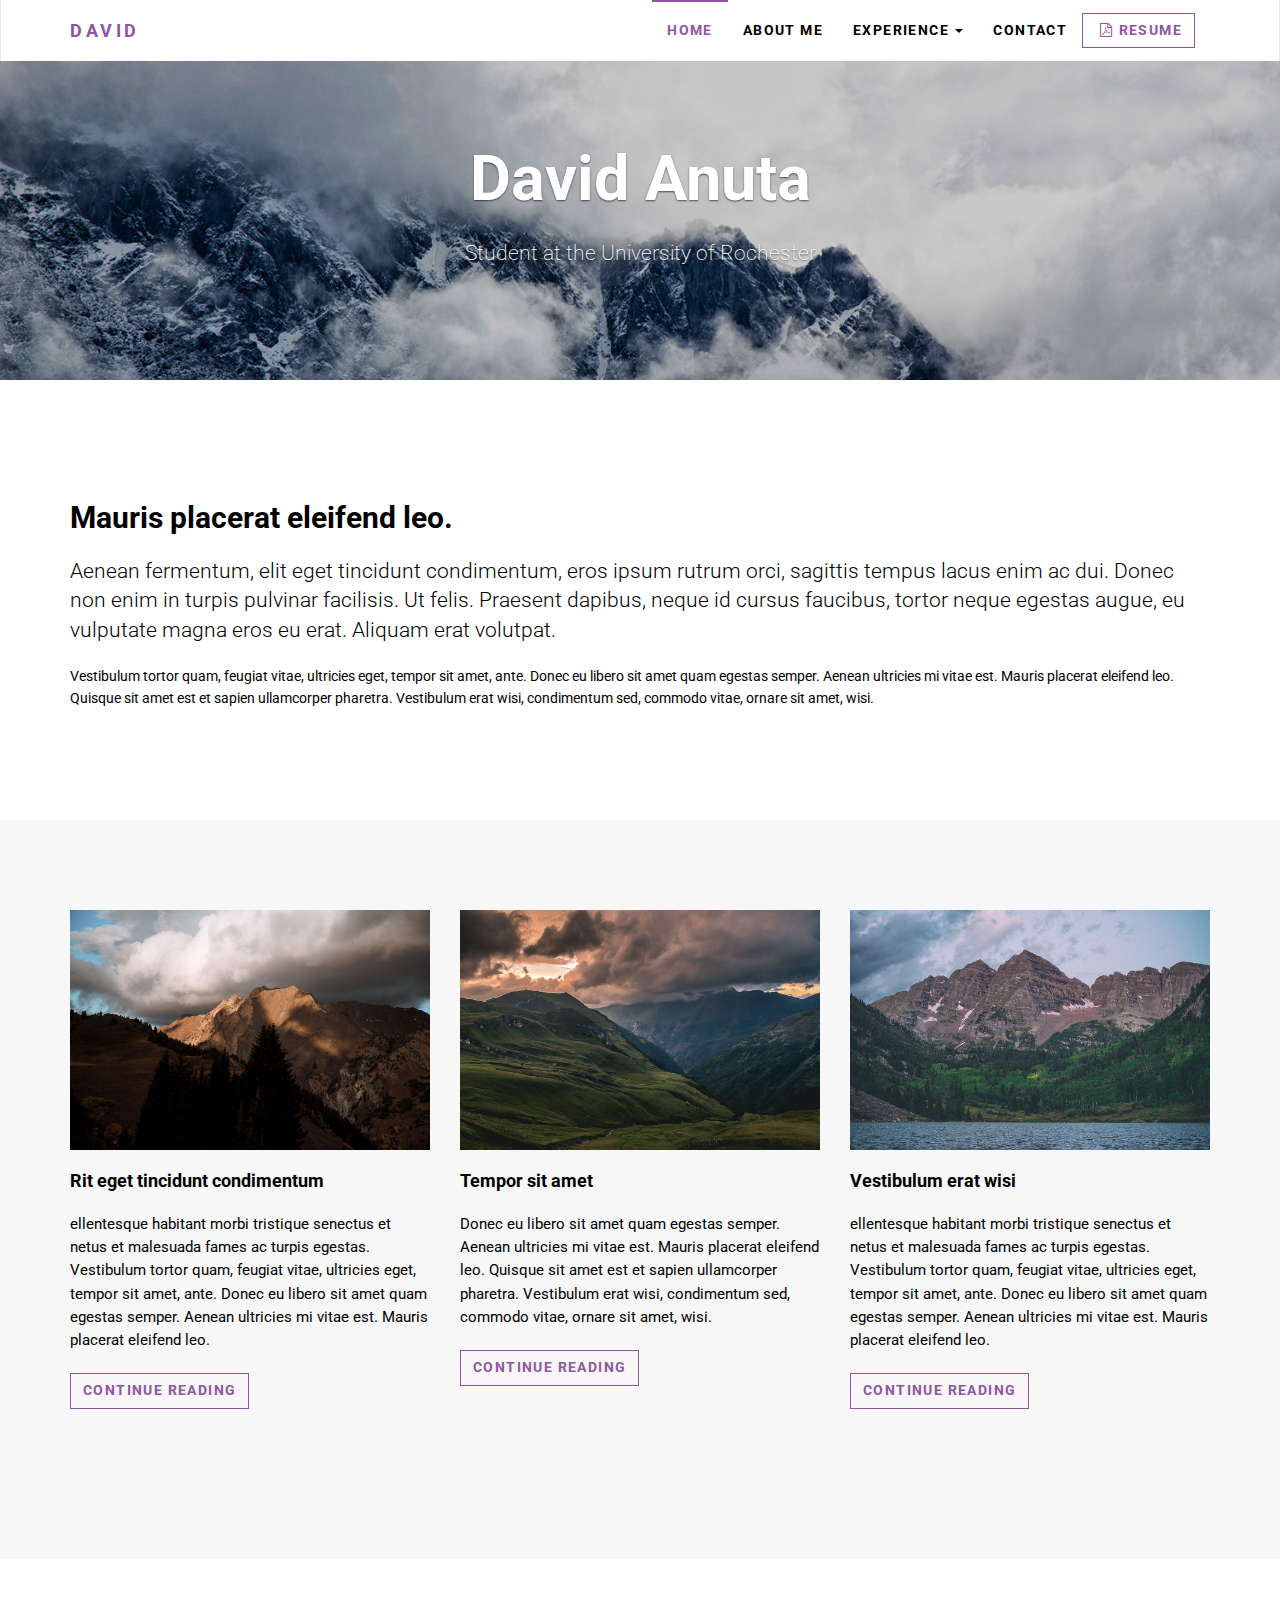
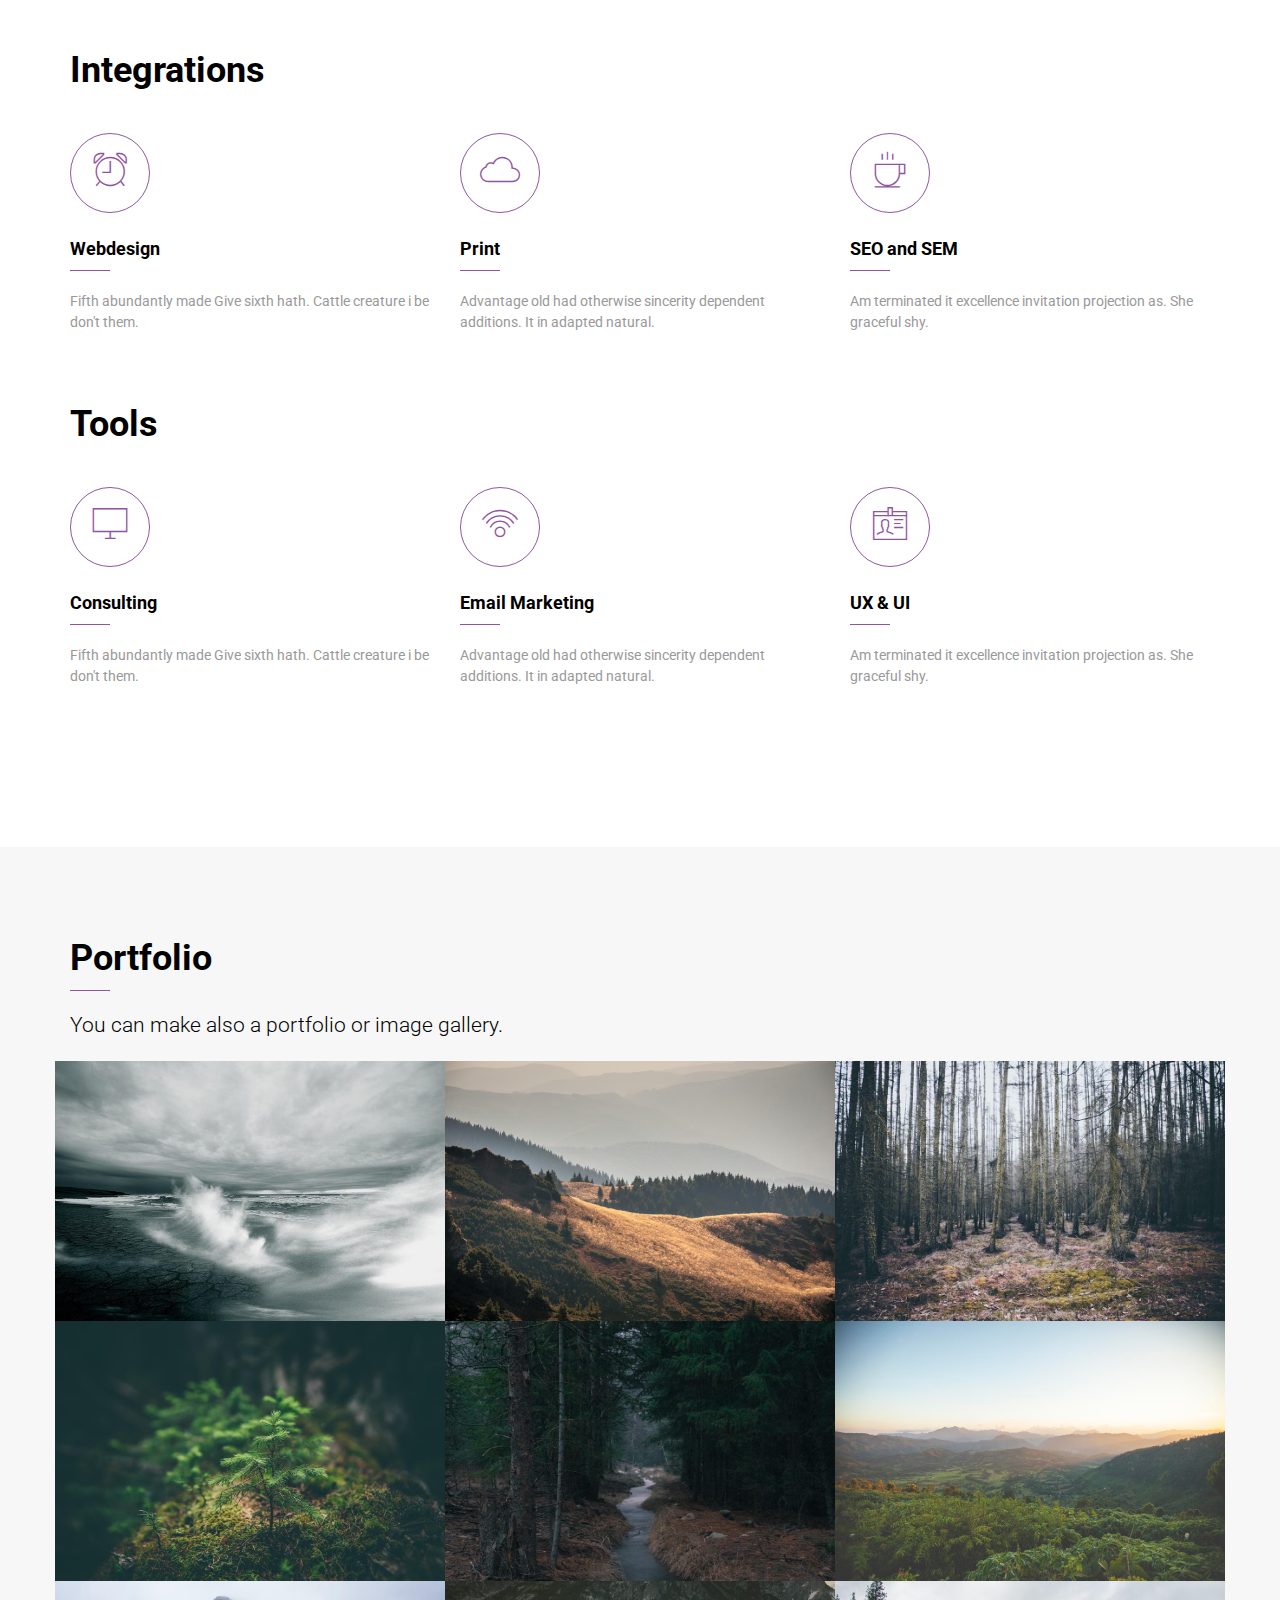
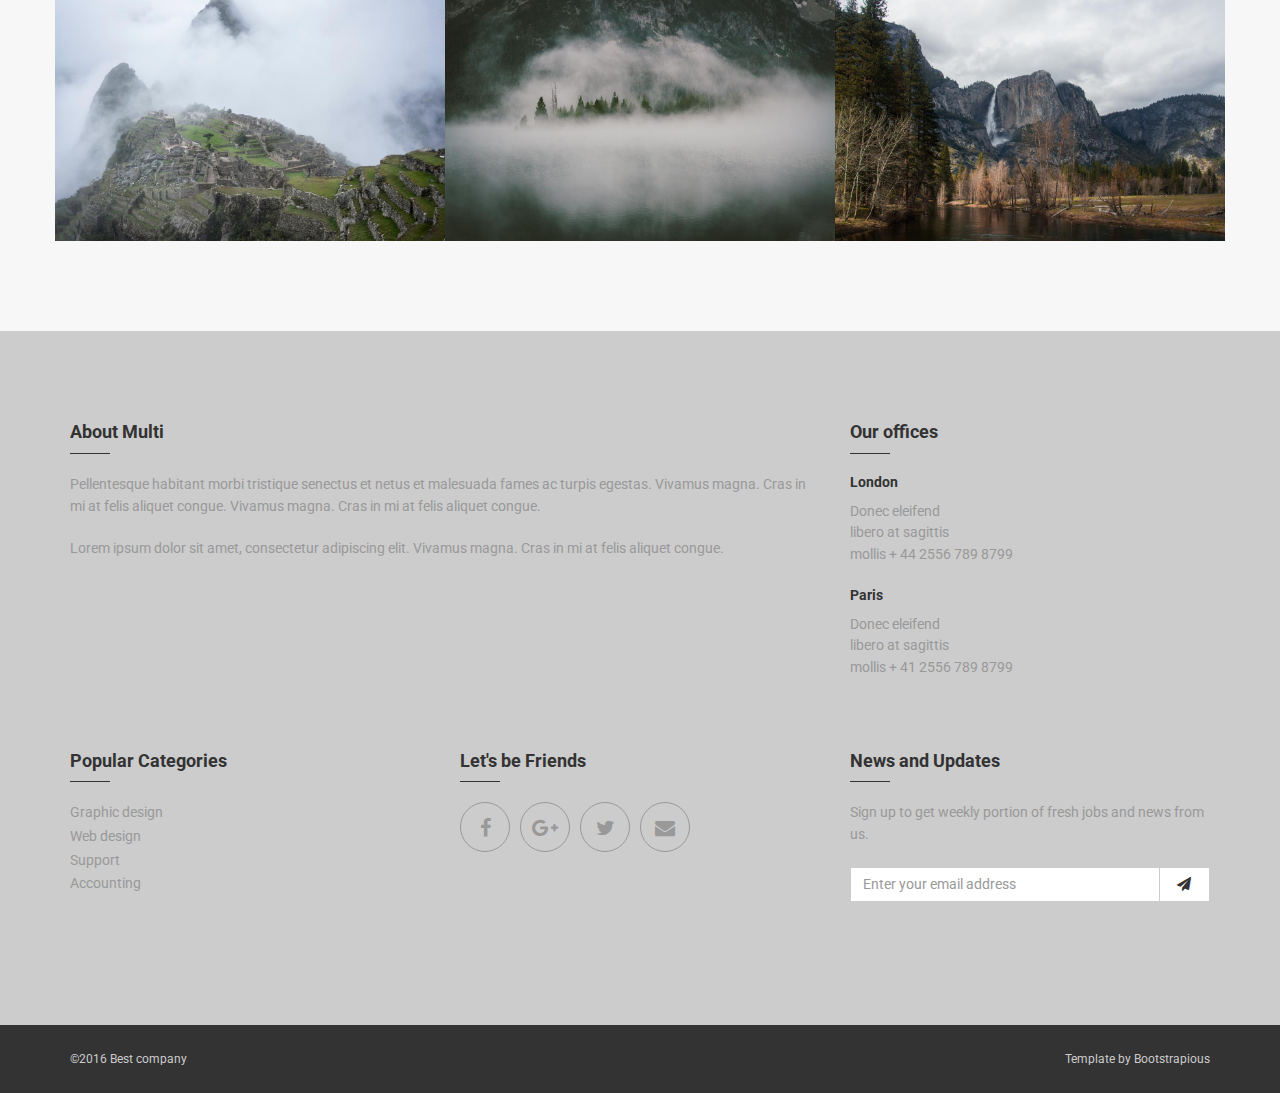
==== index.html @ 41370046 "Adding spacing for website sections" ====
<!DOCTYPE html>
<html>
	<head>
		<meta charset="utf-8">
		<meta http-equiv="X-UA-Compatible" content="IE=edge">
		<title>David Anuta's Portfolio</title>
		<meta name="description" content="David Anuta is currently a student at the University of Rochester studying Computer Science, Physics, and Math">
		<meta name="author" content="DivineEnder">

		<meta name="viewport" content="width=device-width, initial-scale=1">
		<meta name="robots" content="all,follow">
		<!-- Bootstrap CSS-->
		<link rel="stylesheet" href="css/bootstrap.min.css">
		<!-- Font Awesome and Pixeden Icon Stroke icon fonts-->
		<link rel="stylesheet" href="css/font-awesome.min.css">
		<link rel="stylesheet" href="css/pe-icon-7-stroke.css">
		<!-- Google fonts - Roboto-->
		<link rel="stylesheet" href="http://fonts.googleapis.com/css?family=Roboto:300,400,700">
		<!-- lightbox-->
		<link rel="stylesheet" href="css/lightbox.min.css">
		<!-- theme stylesheet-->
		<link rel="stylesheet" href="css/style.violet.css" id="theme-stylesheet">
		<!-- Custom stylesheet - for your changes-->
		<link rel="stylesheet" href="css/custom.css">
		<!-- Favicon-->
		<link rel="shortcut icon" href="favicon-TH.png">
		<!-- Tweaks for older IEs--><!--[if lt IE 9]>
				<script src="https://oss.maxcdn.com/html5shiv/3.7.2/html5shiv.min.js"></script>
				<script src="https://oss.maxcdn.com/respond/1.4.2/respond.min.js"></script><![endif]-->
	</head>
	<body>
		<!-- navbar-->
		<header class="header">
			<div role="navigation" class="navbar navbar-default">
				<div class="container">
					<div class="navbar-header"><a href="index.html" class="navbar-brand">David</a>
						<div class="navbar-buttons">
							<button type="button" data-toggle="collapse" data-target=".navbar-collapse" class="navbar-toggle navbar-btn">Menu<i class="fa fa-align-justify"></i></button>
						</div>
					</div>
					<div id="navigation" class="collapse navbar-collapse navbar-right">
						<ul class="nav navbar-nav">
							<li class="active"><a href="index.html">Home</a></li>
							<li><a href="text.html">About Me</a></li>
							<li class="dropdown"><a href="#" data-toggle="dropdown" class="dropdown-toggle">Experience <b class="caret"></b></a>
								<ul class="dropdown-menu">
									<li><a href="#">Full Circle</a></li>
									<li><a href="#">Election Bias</a></li>
									<li><a href="#">Hackatons</a></li>
								</ul>
							</li>
							<li><a href="contact.html">Contact</a></li>
						</ul><a href="docs/DavidAnutaResume.pdf" class="btn navbar-btn btn-ghost"><i class="fa fa-file-pdf-o"></i>Resume</a>
					</div>
				</div>
			</div>
		</header>
		
		<div class="jumbotron main-jumbotron">
			<div class="container">
				<div class="content">
					<h1>David Anuta</h1>
					<p class="margin-bottom">Student at the University of Rochester</p>
					<!-- <p><a class="btn btn-white">Learn more</a></p> -->
				</div>
			</div>
		</div>

		<section>
			<div class="container">
				<h2> Mauris placerat eleifend leo.</h2>
				<p class="lead">Aenean fermentum, elit eget tincidunt condimentum, eros ipsum rutrum orci, sagittis tempus lacus enim ac dui. Donec non enim in turpis pulvinar facilisis. Ut felis. Praesent dapibus, neque id cursus faucibus, tortor neque egestas augue, eu vulputate magna eros eu erat. Aliquam erat volutpat.</p>
				<p>Vestibulum tortor quam, feugiat vitae, ultricies eget, tempor sit amet, ante. Donec eu libero sit amet quam egestas semper. Aenean ultricies mi vitae est. Mauris placerat eleifend leo. Quisque sit amet est et sapien ullamcorper pharetra. Vestibulum erat wisi, condimentum sed, commodo vitae, ornare sit amet, wisi.</p>
				<!-- <p><a class="btn btn-ghost">Read more</a></p> -->
			</div>
		</section>

		<section class="background-gray-lightest">
			<div class="container">
				<div class="row">
					<div class="col-sm-4">
						<div class="post">
							<div class="image"><a href="text.html"><img src="img/blog1.jpg" alt="" class="img-responsive"></a></div>
							<h3><a href="text.html">Rit eget tincidunt condimentum</a></h3>
							<p class="post__intro">ellentesque habitant morbi tristique senectus et netus et malesuada fames ac turpis egestas. Vestibulum tortor quam, feugiat vitae, ultricies eget, tempor sit amet, ante. Donec eu libero sit amet quam egestas semper. Aenean ultricies mi vitae est. Mauris placerat eleifend leo.</p>
							<p class="read-more"><a href="text.html" class="btn btn-ghost">Continue reading     </a></p>
						</div>
					</div>
					<div class="col-sm-4">
						<div class="post">
							<div class="image"><a href="text.html"><img src="img/blog2.jpg" alt="" class="img-responsive"></a></div>
							<h3><a href="text.html">Tempor sit amet</a></h3>
							<p class="post__intro"> Donec eu libero sit amet quam egestas semper. Aenean ultricies mi vitae est. Mauris placerat eleifend leo. Quisque sit amet est et sapien ullamcorper pharetra. Vestibulum erat wisi, condimentum sed, commodo vitae, ornare sit amet, wisi.</p>
							<p class="read-more"><a href="text.html" class="btn btn-ghost">Continue reading     </a></p>
						</div>
					</div>
					<div class="col-sm-4">
						<div class="post">
							<div class="image"><a href="text.html"><img src="img/blog3.jpg" alt="" class="img-responsive"></a></div>
							<h3><a href="text.html">Vestibulum erat wisi</a></h3>
							<p class="post__intro">ellentesque habitant morbi tristique senectus et netus et malesuada fames ac turpis egestas. Vestibulum tortor quam, feugiat vitae, ultricies eget, tempor sit amet, ante. Donec eu libero sit amet quam egestas semper. Aenean ultricies mi vitae est. Mauris placerat eleifend leo.</p>
							<p class="read-more"><a href="text.html" class="btn btn-ghost">Continue reading     </a></p>
						</div>
					</div>
				</div>
			</div>
		</section>

		<!--   *** INTEGRATIONS ***-->
		<section>
			<div class="container clearfix">
				<div class="row services">
					<div class="col-md-12">
						<h2 class="h1">Integrations</h2>
						<div class="row">
							<div class="col-sm-4">
								<div class="box box-services">
									<div class="icon"><i class="pe-7s-alarm"></i></div>
									<h4 class="heading">Webdesign</h4>
									<p>Fifth abundantly made Give sixth hath. Cattle creature i be don't them.</p>
								</div>
							</div>
							<div class="col-sm-4">
								<div class="box box-services">
									<div class="icon"><i class="pe-7s-cloud"></i></div>
									<h4 class="heading">Print</h4>
									<p>Advantage old had otherwise sincerity dependent additions. It in adapted natural.</p>
								</div>
							</div>
							<div class="col-sm-4">
								<div class="box box-services">
									<div class="icon"><i class="pe-7s-coffee"></i></div>
									<h4 class="heading">SEO and SEM</h4>
									<p>Am terminated it excellence invitation projection as. She graceful shy. </p>
								</div>
							</div>
						</div>
						<h2 class="h1">Tools</h2>
						<div class="row">
							<div class="col-sm-4">
								<div class="box box-services">
									<div class="icon"><i class="pe-7s-monitor"></i></div>
									<h4 class="heading">Consulting</h4>
									<p>Fifth abundantly made Give sixth hath. Cattle creature i be don't them.</p>
								</div>
							</div>
							<div class="col-sm-4">
								<div class="box box-services">
									<div class="icon"><i class="pe-7s-signal"></i></div>
									<h4 class="heading">Email Marketing</h4>
									<p>Advantage old had otherwise sincerity dependent additions. It in adapted natural.</p>
								</div>
							</div>
							<div class="col-sm-4">
								<div class="box box-services">
									<div class="icon"><i class="pe-7s-id"></i></div>
									<h4 class="heading">UX &amp; UI</h4>
									<p>Am terminated it excellence invitation projection as. She graceful shy. </p>
								</div>
							</div>
						</div>
					</div>
				</div>
			</div>
		</section>
		<!--   *** INTEGRATIONS END ***-->

		<!-- portfolio-->
		<section id="portfolio" class="background-gray-lightest">
			<div class="container">
				<div class="row">
					<div class="col-md-12">
						<h1 class="heading">Portfolio</h1>
						<p class="lead">You can make also a portfolio or image gallery.</p>
					</div>
				</div>
			</div>
			<div class="container">
				<div class="row no-space">
					<div class="col-sm-4 col-xs-6">
						<div class="box"><a href="img/portfolio-1.jpg" title="" data-lightbox="portfolio" data-title="Portfolio image 1"><img src="img/portfolio-1.jpg" alt="" class="img-responsive"></a></div>
					</div>
					<div class="col-sm-4 col-xs-6">
						<div class="box"><a href="img/portfolio-7.jpg" title="" data-lightbox="portfolio" data-title="Portfolio image 7"><img src="img/portfolio-7.jpg" alt="" class="img-responsive"></a></div>
					</div>
					<div class="col-sm-4 col-xs-6">
						<div class="box"><a href="img/portfolio-3.jpg" title="" data-lightbox="portfolio" data-title="Portfolio image 3"><img src="img/portfolio-3.jpg" alt="" class="img-responsive"></a></div>
					</div>
					<div class="col-sm-4 col-xs-6">
						<div class="box"><a href="img/portfolio-5.jpg" title="" data-lightbox="portfolio" data-title="Portfolio image 5"><img src="img/portfolio-5.jpg" alt="" class="img-responsive"></a></div>
					</div>
					<div class="col-sm-4 col-xs-6">
						<div class="box"><a href="img/portfolio-4.jpg" title="" data-lightbox="portfolio" data-title="Portfolio image 4"><img src="img/portfolio-4.jpg" alt="" class="img-responsive"></a></div>
					</div>
					<div class="col-sm-4 col-xs-6">
						<div class="box"><a href="img/portfolio-6.jpg" title="" data-lightbox="portfolio" data-title="Portfolio image 6"><img src="img/portfolio-6.jpg" alt="" class="img-responsive"></a></div>
					</div>
					<div class="col-sm-4 col-xs-6">
						<div class="box"><a href="img/portfolio-2.jpg" title="" data-lightbox="portfolio" data-title="Portfolio image 2"><img src="img/portfolio-2.jpg" alt="" class="img-responsive"></a></div>
					</div>
					<div class="col-sm-4 col-xs-6">
						<div class="box"><a href="img/portfolio-8.jpg" title="" data-lightbox="portfolio" data-title="Portfolio image 8"><img src="img/portfolio-8.jpg" alt="" class="img-responsive"></a></div>
					</div>
					<div class="col-sm-4 col-xs-6">
						<div class="box"><a href="img/portfolio-9.jpg" title="" data-lightbox="portfolio" data-title="Portfolio image 9"><img src="img/portfolio-9.jpg" alt="" class="img-responsive"></a></div>
					</div>
				</div>
			</div>
		</section>

		<footer class="footer">
			<div class="footer__block">
				<div class="container">
					<div class="row">
						<div class="col-md-8 col-sm-12">
							<h4 class="heading">About Multi</h4>
							<p>Pellentesque habitant morbi tristique senectus et netus et malesuada fames ac turpis egestas. Vivamus magna. Cras in mi at felis aliquet congue.  Vivamus magna. Cras in mi at felis aliquet congue.</p>
							<p>Lorem ipsum dolor sit amet, consectetur adipiscing elit. Vivamus magna. Cras in mi at felis aliquet congue. </p>
						</div>
						<div class="col-md-4 col-sm-12">
							<h4 class="heading">Our offices</h4>
							<h5>London</h5>
							<p> Donec eleifend<br />libero at sagittis<br />mollis + 44 2556 789 8799</p>
							<h5>Paris</h5>
							<p> Donec eleifend<br />libero at sagittis<br />mollis + 41 2556 789 8799</p>
						</div>
					</div>
					<div class="row">
						<div class="col-md-4 col-sm-6">
							<h4 class="heading">Popular Categories</h4>
							<ul>
								<li><a href="category.html">Graphic design</a></li>
								<li><a href="category.html">Web design</a></li>
								<li><a href="category.html">Support</a></li>
								<li><a href="category.html">Accounting</a></li>
							</ul>
						</div>
						<div class="col-md-4 col-sm-6">
							<h4 class="heading">Let's be Friends</h4>
							<p class="social social--big"><a href="#" data-animate-hover="pulse" class="external facebook"><i class="fa fa-facebook"></i></a><a href="#" data-animate-hover="pulse" class="external gplus"><i class="fa fa-google-plus"></i></a><a href="#" data-animate-hover="pulse" class="external twitter"><i class="fa fa-twitter"></i></a><a href="#" data-animate-hover="pulse" class="email"><i class="fa fa-envelope"></i></a></p>
						</div>
						<div class="col-md-4 col-sm-12">
							<h4 class="heading">News and Updates</h4>
							<p>Sign up to get weekly portion of fresh jobs and news from us.</p>
							<form class="footer__newsletter">
								<div class="input-group">
									<input type="text" placeholder="Enter your email address" class="form-control"><span class="input-group-btn">
										<button type="button" class="btn btn-default"><i class="fa fa-send"></i></button></span>
								</div>
							</form>
						</div>
					</div>
				</div>
			</div>
			<div class="footer__copyright">
				<div class="container">
					<div class="row">
						<div class="col-md-6">
							<p>&copy;2016 Best company</p>
						</div>
						<div class="col-md-6">
							<p class="credit">Template by <a href="https://bootstrapious.com/free-templates" class="external">Bootstrapious</a></p>
							<!-- Please do not remove the backlink to us unless you support us at https://bootstrapious.com/donate. It is part of the license conditions. Thank you for understanding :)-->
						</div>
					</div>
				</div>
			</div>
		</footer>
		
		<!-- Javascript files-->
		<script src="https://ajax.googleapis.com/ajax/libs/jquery/1.11.0/jquery.min.js"></script>
		<script src="js/bootstrap.min.js"></script>
		<script src="js/jquery.cookie.js"> </script>
		<script src="js/lightbox.min.js"></script>
		<script src="js/front.js"></script>
		<!-- Google Analytics: change UA-XXXXX-X to be your site's ID.-->
		<!---->
		<script>
			(function(b,o,i,l,e,r){b.GoogleAnalyticsObject=l;b[l]||(b[l]=
			function(){(b[l].q=b[l].q||[]).push(arguments)});b[l].l=+new Date;
			e=o.createElement(i);r=o.getElementsByTagName(i)[0];
			e.src='//www.google-analytics.com/analytics.js';
			r.parentNode.insertBefore(e,r)}(window,document,'script','ga'));
			ga('create','UA-XXXXX-X');ga('send','pageview');
		</script>
	</body>
</html>
---- css/pe-icon-7-stroke.css ----
@font-face {
	font-family: 'Pe-icon-7-stroke';
	src:url('../fonts/Pe-icon-7-stroke.eot?d7yf1v');
	src:url('../fonts/Pe-icon-7-stroke.eot?#iefixd7yf1v') format('embedded-opentype'),
		url('../fonts/Pe-icon-7-stroke.woff?d7yf1v') format('woff'),
		url('../fonts/Pe-icon-7-stroke.ttf?d7yf1v') format('truetype'),
		url('../fonts/Pe-icon-7-stroke.svg?d7yf1v#Pe-icon-7-stroke') format('svg');
	font-weight: normal;
	font-style: normal;
}

[class^="pe-7s-"], [class*=" pe-7s-"] {
	display: inline-block;
	font-family: 'Pe-icon-7-stroke';
	speak: none;
	font-style: normal;
	font-weight: normal;
	font-variant: normal;
	text-transform: none;
	line-height: 1;

	/* Better Font Rendering =========== */
	-webkit-font-smoothing: antialiased;
	-moz-osx-font-smoothing: grayscale;
}

.pe-7s-album:before {
	content: "\e6aa";
}
.pe-7s-arc:before {
	content: "\e6ab";
}
.pe-7s-back-2:before {
	content: "\e6ac";
}
.pe-7s-bandaid:before {
	content: "\e6ad";
}
.pe-7s-car:before {
	content: "\e6ae";
}
.pe-7s-diamond:before {
	content: "\e6af";
}
.pe-7s-door-lock:before {
	content: "\e6b0";
}
.pe-7s-eyedropper:before {
	content: "\e6b1";
}
.pe-7s-female:before {
	content: "\e6b2";
}
.pe-7s-gym:before {
	content: "\e6b3";
}
.pe-7s-hammer:before {
	content: "\e6b4";
}
.pe-7s-headphones:before {
	content: "\e6b5";
}
.pe-7s-helm:before {
	content: "\e6b6";
}
.pe-7s-hourglass:before {
	content: "\e6b7";
}
.pe-7s-leaf:before {
	content: "\e6b8";
}
.pe-7s-magic-wand:before {
	content: "\e6b9";
}
.pe-7s-male:before {
	content: "\e6ba";
}
.pe-7s-map-2:before {
	content: "\e6bb";
}
.pe-7s-next-2:before {
	content: "\e6bc";
}
.pe-7s-paint-bucket:before {
	content: "\e6bd";
}
.pe-7s-pendrive:before {
	content: "\e6be";
}
.pe-7s-photo:before {
	content: "\e6bf";
}
.pe-7s-piggy:before {
	content: "\e6c0";
}
.pe-7s-plugin:before {
	content: "\e6c1";
}
.pe-7s-refresh-2:before {
	content: "\e6c2";
}
.pe-7s-rocket:before {
	content: "\e6c3";
}
.pe-7s-settings:before {
	content: "\e6c4";
}
.pe-7s-shield:before {
	content: "\e6c5";
}
.pe-7s-smile:before {
	content: "\e6c6";
}
.pe-7s-usb:before {
	content: "\e6c7";
}
.pe-7s-vector:before {
	content: "\e6c8";
}
.pe-7s-wine:before {
	content: "\e6c9";
}
.pe-7s-cloud-upload:before {
	content: "\e68a";
}
.pe-7s-cash:before {
	content: "\e68c";
}
.pe-7s-close:before {
	content: "\e680";
}
.pe-7s-bluetooth:before {
	content: "\e68d";
}
.pe-7s-cloud-download:before {
	content: "\e68b";
}
.pe-7s-way:before {
	content: "\e68e";
}
.pe-7s-close-circle:before {
	content: "\e681";
}
.pe-7s-id:before {
	content: "\e68f";
}
.pe-7s-angle-up:before {
	content: "\e682";
}
.pe-7s-wristwatch:before {
	content: "\e690";
}
.pe-7s-angle-up-circle:before {
	content: "\e683";
}
.pe-7s-world:before {
	content: "\e691";
}
.pe-7s-angle-right:before {
	content: "\e684";
}
.pe-7s-volume:before {
	content: "\e692";
}
.pe-7s-angle-right-circle:before {
	content: "\e685";
}
.pe-7s-users:before {
	content: "\e693";
}
.pe-7s-angle-left:before {
	content: "\e686";
}
.pe-7s-user-female:before {
	content: "\e694";
}
.pe-7s-angle-left-circle:before {
	content: "\e687";
}
.pe-7s-up-arrow:before {
	content: "\e695";
}
.pe-7s-angle-down:before {
	content: "\e688";
}
.pe-7s-switch:before {
	content: "\e696";
}
.pe-7s-angle-down-circle:before {
	content: "\e689";
}
.pe-7s-scissors:before {
	content: "\e697";
}
.pe-7s-wallet:before {
	content: "\e600";
}
.pe-7s-safe:before {
	content: "\e698";
}
.pe-7s-volume2:before {
	content: "\e601";
}
.pe-7s-volume1:before {
	content: "\e602";
}
.pe-7s-voicemail:before {
	content: "\e603";
}
.pe-7s-video:before {
	content: "\e604";
}
.pe-7s-user:before {
	content: "\e605";
}
.pe-7s-upload:before {
	content: "\e606";
}
.pe-7s-unlock:before {
	content: "\e607";
}
.pe-7s-umbrella:before {
	content: "\e608";
}
.pe-7s-trash:before {
	content: "\e609";
}
.pe-7s-tools:before {
	content: "\e60a";
}
.pe-7s-timer:before {
	content: "\e60b";
}
.pe-7s-ticket:before {
	content: "\e60c";
}
.pe-7s-target:before {
	content: "\e60d";
}
.pe-7s-sun:before {
	content: "\e60e";
}
.pe-7s-study:before {
	content: "\e60f";
}
.pe-7s-stopwatch:before {
	content: "\e610";
}
.pe-7s-star:before {
	content: "\e611";
}
.pe-7s-speaker:before {
	content: "\e612";
}
.pe-7s-signal:before {
	content: "\e613";
}
.pe-7s-shuffle:before {
	content: "\e614";
}
.pe-7s-shopbag:before {
	content: "\e615";
}
.pe-7s-share:before {
	content: "\e616";
}
.pe-7s-server:before {
	content: "\e617";
}
.pe-7s-search:before {
	content: "\e618";
}
.pe-7s-film:before {
	content: "\e6a5";
}
.pe-7s-science:before {
	content: "\e619";
}
.pe-7s-disk:before {
	content: "\e6a6";
}
.pe-7s-ribbon:before {
	content: "\e61a";
}
.pe-7s-repeat:before {
	content: "\e61b";
}
.pe-7s-refresh:before {
	content: "\e61c";
}
.pe-7s-add-user:before {
	content: "\e6a9";
}
.pe-7s-refresh-cloud:before {
	content: "\e61d";
}
.pe-7s-paperclip:before {
	content: "\e69c";
}
.pe-7s-radio:before {
	content: "\e61e";
}
.pe-7s-note2:before {
	content: "\e69d";
}
.pe-7s-print:before {
	content: "\e61f";
}
.pe-7s-network:before {
	content: "\e69e";
}
.pe-7s-prev:before {
	content: "\e620";
}
.pe-7s-mute:before {
	content: "\e69f";
}
.pe-7s-power:before {
	content: "\e621";
}
.pe-7s-medal:before {
	content: "\e6a0";
}
.pe-7s-portfolio:before {
	content: "\e622";
}
.pe-7s-like2:before {
	content: "\e6a1";
}
.pe-7s-plus:before {
	content: "\e623";
}
.pe-7s-left-arrow:before {
	content: "\e6a2";
}
.pe-7s-play:before {
	content: "\e624";
}
.pe-7s-key:before {
	content: "\e6a3";
}
.pe-7s-plane:before {
	content: "\e625";
}
.pe-7s-joy:before {
	content: "\e6a4";
}
.pe-7s-photo-gallery:before {
	content: "\e626";
}
.pe-7s-pin:before {
	content: "\e69b";
}
.pe-7s-phone:before {
	content: "\e627";
}
.pe-7s-plug:before {
	content: "\e69a";
}
.pe-7s-pen:before {
	content: "\e628";
}
.pe-7s-right-arrow:before {
	content: "\e699";
}
.pe-7s-paper-plane:before {
	content: "\e629";
}
.pe-7s-delete-user:before {
	content: "\e6a7";
}
.pe-7s-paint:before {
	content: "\e62a";
}
.pe-7s-bottom-arrow:before {
	content: "\e6a8";
}
.pe-7s-notebook:before {
	content: "\e62b";
}
.pe-7s-note:before {
	content: "\e62c";
}
.pe-7s-next:before {
	content: "\e62d";
}
.pe-7s-news-paper:before {
	content: "\e62e";
}
.pe-7s-musiclist:before {
	content: "\e62f";
}
.pe-7s-music:before {
	content: "\e630";
}
.pe-7s-mouse:before {
	content: "\e631";
}
.pe-7s-more:before {
	content: "\e632";
}
.pe-7s-moon:before {
	content: "\e633";
}
.pe-7s-monitor:before {
	content: "\e634";
}
.pe-7s-micro:before {
	content: "\e635";
}
.pe-7s-menu:before {
	content: "\e636";
}
.pe-7s-map:before {
	content: "\e637";
}
.pe-7s-map-marker:before {
	content: "\e638";
}
.pe-7s-mail:before {
	content: "\e639";
}
.pe-7s-mail-open:before {
	content: "\e63a";
}
.pe-7s-mail-open-file:before {
	content: "\e63b";
}
.pe-7s-magnet:before {
	content: "\e63c";
}
.pe-7s-loop:before {
	content: "\e63d";
}
.pe-7s-look:before {
	content: "\e63e";
}
.pe-7s-lock:before {
	content: "\e63f";
}
.pe-7s-lintern:before {
	content: "\e640";
}
.pe-7s-link:before {
	content: "\e641";
}
.pe-7s-like:before {
	content: "\e642";
}
.pe-7s-light:before {
	content: "\e643";
}
.pe-7s-less:before {
	content: "\e644";
}
.pe-7s-keypad:before {
	content: "\e645";
}
.pe-7s-junk:before {
	content: "\e646";
}
.pe-7s-info:before {
	content: "\e647";
}
.pe-7s-home:before {
	content: "\e648";
}
.pe-7s-help2:before {
	content: "\e649";
}
.pe-7s-help1:before {
	content: "\e64a";
}
.pe-7s-graph3:before {
	content: "\e64b";
}
.pe-7s-graph2:before {
	content: "\e64c";
}
.pe-7s-graph1:before {
	content: "\e64d";
}
.pe-7s-graph:before {
	content: "\e64e";
}
.pe-7s-global:before {
	content: "\e64f";
}
.pe-7s-gleam:before {
	content: "\e650";
}
.pe-7s-glasses:before {
	content: "\e651";
}
.pe-7s-gift:before {
	content: "\e652";
}
.pe-7s-folder:before {
	content: "\e653";
}
.pe-7s-flag:before {
	content: "\e654";
}
.pe-7s-filter:before {
	content: "\e655";
}
.pe-7s-file:before {
	content: "\e656";
}
.pe-7s-expand1:before {
	content: "\e657";
}
.pe-7s-exapnd2:before {
	content: "\e658";
}
.pe-7s-edit:before {
	content: "\e659";
}
.pe-7s-drop:before {
	content: "\e65a";
}
.pe-7s-drawer:before {
	content: "\e65b";
}
.pe-7s-download:before {
	content: "\e65c";
}
.pe-7s-display2:before {
	content: "\e65d";
}
.pe-7s-display1:before {
	content: "\e65e";
}
.pe-7s-diskette:before {
	content: "\e65f";
}
.pe-7s-date:before {
	content: "\e660";
}
.pe-7s-cup:before {
	content: "\e661";
}
.pe-7s-culture:before {
	content: "\e662";
}
.pe-7s-crop:before {
	content: "\e663";
}
.pe-7s-credit:before {
	content: "\e664";
}
.pe-7s-copy-file:before {
	content: "\e665";
}
.pe-7s-config:before {
	content: "\e666";
}
.pe-7s-compass:before {
	content: "\e667";
}
.pe-7s-comment:before {
	content: "\e668";
}
.pe-7s-coffee:before {
	content: "\e669";
}
.pe-7s-cloud:before {
	content: "\e66a";
}
.pe-7s-clock:before {
	content: "\e66b";
}
.pe-7s-check:before {
	content: "\e66c";
}
.pe-7s-chat:before {
	content: "\e66d";
}
.pe-7s-cart:before {
	content: "\e66e";
}
.pe-7s-camera:before {
	content: "\e66f";
}
.pe-7s-call:before {
	content: "\e670";
}
.pe-7s-calculator:before {
	content: "\e671";
}
.pe-7s-browser:before {
	content: "\e672";
}
.pe-7s-box2:before {
	content: "\e673";
}
.pe-7s-box1:before {
	content: "\e674";
}
.pe-7s-bookmarks:before {
	content: "\e675";
}
.pe-7s-bicycle:before {
	content: "\e676";
}
.pe-7s-bell:before {
	content: "\e677";
}
.pe-7s-battery:before {
	content: "\e678";
}
.pe-7s-ball:before {
	content: "\e679";
}
.pe-7s-back:before {
	content: "\e67a";
}
.pe-7s-attention:before {
	content: "\e67b";
}
.pe-7s-anchor:before {
	content: "\e67c";
}
.pe-7s-albums:before {
	content: "\e67d";
}
.pe-7s-alarm:before {
	content: "\e67e";
}
.pe-7s-airplay:before {
	content: "\e67f";
}
---- css/style.violet.css ----
/* 
========================================= 
========================================= 

Multi template By Bootstrapious.com     

========================================= 
========================================= */
/* variant 1 - violet */
/*

=====================
NAVBAR
=====================

*/
.header {
  width: 100%;
}
.navbar {
  text-transform: uppercase;
  letter-spacing: 0.1em;
}
.navbar a.navbar-brand {
  font-weight: bold;
  letter-spacing: 0.2em;
  color: #9055a2;
}
.navbar a.navbar-brand:focus,
.navbar a.navbar-brand:hover {
  border-bottom: none;
}
.navbar .navbar-nav > li > a {
  font-weight: bold;
}
@media (min-width: 768px) {
  .navbar ul.nav > li > a {
    border-top: solid 2px transparent;
    padding-top: 17.5px;
  }
  .navbar ul.nav > li > a:hover,
  .navbar ul.nav > li > a:focus {
    border-top-color: #9055a2;
    border-bottom: none;
  }
  .navbar ul.nav > li.active > a,
  .navbar ul.nav > li.open > a {
    text-decoration: none !important;
    border-top-color: #9055a2;
  }
}
.navbar-toggle {
  text-transform: uppercase;
  letter-spacing: 0.1em;
  color: #000000;
}
ul.dropdown-menu li a {
  -webkit-transition: all 0.2s ease-out;
  -moz-transition: all 0.2s ease-out;
  transition: all 0.2s ease-out;
}
ul.dropdown-menu li a:hover {
  -webkit-transition: all 0.2s ease-out;
  -moz-transition: all 0.2s ease-out;
  transition: all 0.2s ease-out;
  border-bottom: none;
}
#login-modal {
  overflow: hidden;
}
#login-modal .modal-header h4 {
  text-transform: uppercase;
}
#login-modal form {
  margin-bottom: 21px;
}
#login-modal a {
  color: #9055a2;
}
#login-modal p {
  font-weight: 300;
  margin-bottom: 21px;
  font-size: 13px;
}
.modal-backdrop {
  z-index: 1035;
}
/*

=====================
GENERAL
=====================

*/
html {
  height: 100%;
}
body {
  height: 100%;
}
header {
  z-index: 1000;
}
section {
  position: relative;
  padding-top: 90px;
  padding-bottom: 90px;
}
section.section--no-padding {
  padding-top: 0;
  padding-bottom: 0;
}
.italic {
  font-style: italic;
  font-family: "Georgia", "Times New Roman", Times, serif;
}
.heading {
  margin-bottom: 20px;
}
.heading:after {
  content: " ";
  display: block;
  width: 40px;
  height: 1px;
  margin: 10px 0 20px;
  background: #9055a2;
}
.img-responsive {
  margin: 0 auto;
}
.no-space .box {
  margin: 0 -15px;
  padding: 0;
}
.margin-top {
  margin-top: 30px;
}
.margin-bottom {
  margin-bottom: 30px !important;
}
.margin-bottom--medium {
  margin-bottom: 45px !important;
}
.margin-bottom--big {
  margin-bottom: 60px !important;
}
a,
button {
  -webkit-transition: all 0.2s ease-out;
  -moz-transition: all 0.2s ease-out;
  transition: all 0.2s ease-out;
}
a i.fa,
button i.fa {
  margin: 0 5px;
}
a {
  text-decoration: none;
}
a:hover {
  text-decoration: none;
}
.clickable {
  cursor: pointer !important;
}
.required {
  color: #9055a2;
}
.accent {
  color: #9055a2;
}
.text-uppercase {
  text-transform: uppercase;
  letter-spacing: 0.1em;
}
.list-style-none {
  list-style: none;
}
.weight-300 {
  font-weight: 300 !important;
}
.weight-500 {
  font-weight: 500 !important;
}
.weight-700 {
  font-weight: 700 !important;
}
.text-gray {
  color: #555555;
}
.text-gray-light {
  color: #999999;
}
.text-gray-lighter {
  color: #eeeeee;
}
.background-gray-lightest {
  background: #f7f7f7;
}
.background-gray-lighter {
  background: #eeeeee;
}
.background-gray-light {
  background: #999999;
}
.background-gray {
  background: #555555;
}
.pages {
  text-align: center;
}
#map {
  height: 600px;
}
.btn-ghost {
  color: #9055a2;
  background-color: transparent;
  border-color: #9055a2;
}
.btn-ghost:hover,
.btn-ghost:focus,
.btn-ghost:active,
.btn-ghost.active,
.open .dropdown-toggle.btn-ghost {
  color: #9055a2;
  background-color: rgba(0, 0, 0, 0);
  border-color: #6c407a;
}
.btn-ghost:active,
.btn-ghost.active,
.open .dropdown-toggle.btn-ghost {
  background-image: none;
}
.btn-ghost.disabled,
.btn-ghost[disabled],
fieldset[disabled] .btn-ghost,
.btn-ghost.disabled:hover,
.btn-ghost[disabled]:hover,
fieldset[disabled] .btn-ghost:hover,
.btn-ghost.disabled:focus,
.btn-ghost[disabled]:focus,
fieldset[disabled] .btn-ghost:focus,
.btn-ghost.disabled:active,
.btn-ghost[disabled]:active,
fieldset[disabled] .btn-ghost:active,
.btn-ghost.disabled.active,
.btn-ghost[disabled].active,
fieldset[disabled] .btn-ghost.active {
  background-color: transparent;
  border-color: #9055a2;
}
.btn-ghost .badge {
  color: transparent;
  background-color: #9055a2;
}
.btn-ghost:hover,
.btn-ghost:focus,
.btn-ghost:active,
.btn-ghost.active,
.open .dropdown-toggle.btn-ghost {
  color: #fff;
  background-color: #9055a2;
  border-color: #9055a2;
}
.btn-white {
  color: #ffffff;
  background-color: transparent;
  border-color: #ffffff;
}
.btn-white:hover,
.btn-white:focus,
.btn-white:active,
.btn-white.active,
.open .dropdown-toggle.btn-white {
  color: #ffffff;
  background-color: rgba(0, 0, 0, 0);
  border-color: #e0e0e0;
}
.btn-white:active,
.btn-white.active,
.open .dropdown-toggle.btn-white {
  background-image: none;
}
.btn-white.disabled,
.btn-white[disabled],
fieldset[disabled] .btn-white,
.btn-white.disabled:hover,
.btn-white[disabled]:hover,
fieldset[disabled] .btn-white:hover,
.btn-white.disabled:focus,
.btn-white[disabled]:focus,
fieldset[disabled] .btn-white:focus,
.btn-white.disabled:active,
.btn-white[disabled]:active,
fieldset[disabled] .btn-white:active,
.btn-white.disabled.active,
.btn-white[disabled].active,
fieldset[disabled] .btn-white.active {
  background-color: transparent;
  border-color: #ffffff;
}
.btn-white .badge {
  color: transparent;
  background-color: #ffffff;
}
.btn-white:hover,
.btn-white:focus,
.btn-white:active,
.btn-white.active,
.open .dropdown-toggle.btn-white {
  color: #9055a2;
  background-color: #fff;
  border-color: #fff;
}
.icon {
  display: inline-block;
  width: 80px;
  height: 80px;
  line-height: 80px;
  border-radius: 40px;
  border: solid 1px #9055a2;
  color: #9055a2;
  -webkit-transition: all 0.2s ease-out;
  -moz-transition: all 0.2s ease-out;
  transition: all 0.2s ease-out;
  font-size: 40px;
  margin: 0 auto 15px;
  text-align: center;
}
.icon.brand-secondary {
  border-color: #cccccc;
  color: #cccccc;
}
.icon.brand-terciary {
  border-color: #41a6ca;
  color: #41a6ca;
}
.icon.brand-four {
  border-color: #283044;
  color: #283044;
}
.full-image img {
  width: 100%;
  max-width: 100%;
}
.full-image figcaption {
  text-align: center;
  text-transform: uppercase;
  letter-spacing: 0.1em;
  color: #999999;
  font-size: 12px;
  font-weight: bold;
  padding: 20px;
}
/*

=====================
SOCIAL LINKS
=====================

*/
.contact-form {
  margin-bottom: 20px;
}
p.social {
  margin-top: 20px;
}
p.social a {
  margin: 0 10px 10px 0;
  color: #fff;
  display: inline-block;
  width: 40px;
  height: 40px;
  border-radius: 20px;
  line-height: 40px;
  font-size: 15px;
  text-align: center;
  vertical-align: bottom;
  border: solid 1px #999999;
  color: #999999;
  -webkit-transition: all 0.2s ease-out;
  -moz-transition: all 0.2s ease-out;
  transition: all 0.2s ease-out;
  /*
             &.facebook {background-color: #4460ae; border-color: #4460ae;}
             &.gplus {background-color: #c21f25; border-color: #c21f25;}
             &.twitter {background-color: #3cf; border-color: #3cf;}
             &.instagram {background-color: #cd4378; border-color: #cd4378;}
             &.email {background-color: #4a7f45; border-color: #4a7f45;}
             &.link {background-color: #871AFF; border-color: #871AFF;}
             */
}
p.social a:hover {
  color: #9055a2;
  border-color: #9055a2;
}
p.social a i {
  vertical-align: bottom;
  line-height: 40px;
}
p.social.social--outline a {
  background: transparent;
}
p.social.social--outline a.facebook {
  color: #4460ae;
  border-color: #4460ae;
}
p.social.social--outline a.gplus {
  color: #c21f25;
  border-color: #c21f25;
}
p.social.social--outline a.twitter {
  color: #3cf;
  border-color: #3cf;
}
p.social.social--outline a.instagram {
  color: #cd4378;
  border-color: #cd4378;
}
p.social.social--outline a.email {
  color: #4a7f45;
  border-color: #4a7f45;
}
p.social.social--outline a.link {
  color: #871AFF;
  border-color: #871AFF;
}
p.social.social--big a {
  width: 50px;
  height: 50px;
  border-radius: 25px;
  line-height: 50px;
  font-size: 20px;
}
p.social.social--big i {
  line-height: 50px;
}
/* jumbotron */
.main-jumbotron {
  position: relative;
  padding-top: 80px;
  padding-bottom: 80px;
  color: #fff;
  text-shadow: 0 1px 2px rgba(0, 0, 0, 0.6);
  text-align: center;
  background: url('../img/jumbotron1.jpg') center center no-repeat;
  background-size: cover;
}
.main-jumbotron .content {
  position: relative;
}
.main-jumbotron p a:not(.btn) {
  color: #fff;
}
.main-jumbotron p a:not(.btn):hover {
  color: #fff;
  border-color: #fff;
}
.main-jumbotron .btn {
  text-shadow: none;
}
.main-jumbotron:before {
  display: block;
  position: absolute;
  content: " ";
  background: #000;
  opacity: 0.2;
  width: 100%;
  height: 100%;
  left: 0;
  top: 0;
  -webkit-transition: all 0.2s ease-out;
  -moz-transition: all 0.2s ease-out;
  transition: all 0.2s ease-out;
}
/* breadcrumbs */
.breadcrumb {
  font-family: "Roboto", Helvetica, Arial, sans-serif;
  text-transform: uppercase;
  letter-spacing: 0.1em;
  text-align: left;
  font-size: 12px;
}
.box-simple {
  text-align: left;
  margin-bottom: 42px;
}
.box-simple p {
  color: #999999;
}
.box-simple.box-white {
  padding: 20px;
  border: dotted 1px #999999;
}
.box-simple.box-white .icon {
  color: #555555;
  border-color: transparent;
  font-size: 70px;
}
.box-simple.box-dark {
  padding: 20px;
  border: dotted 1px #999999;
  background: #555555;
  color: #fff;
}
.box-simple.box-dark .icon {
  color: #f7f7f7;
  border-color: transparent;
  font-size: 70px;
}
.box-simple.box-dark h3 {
  color: #fff;
}
.box-simple.box-dark h3 a {
  color: #fff;
}
.box-simple.box-dark p {
  color: #fff;
}
.box-image {
  position: relative;
  overflow: hidden;
  text-align: center;
  margin: 15px 0;
}
.box-image .bg {
  position: absolute;
  top: auto;
  bottom: 0;
  width: 100%;
  height: 100%;
  opacity: 0;
  filter: alpha(opacity=0);
  background: #9055a2;
}
.box-image .name {
  position: absolute;
  width: 100%;
  height: 50%;
  bottom: 0;
  -webkit-transform: translate(0, 100%);
  -ms-transform: translate(0, 100%);
  transform: translate(0, 100%);
  -webkit-transition: all 0.2s ease-out;
  -moz-transition: all 0.2s ease-out;
  transition: all 0.2s ease-out;
  color: #fff;
  padding: 0 20px;
}
.box-image .name h3 {
  color: #fff;
  text-transform: uppercase;
  font-size: 18px;
  letter-spacing: 0.08em;
}
.box-image .name h3 a {
  color: #fff;
  text-decoration: none;
}
.box-image .text {
  position: absolute;
  width: 100%;
  height: 50%;
  top: 0;
  -webkit-transform: translate(0, -150%);
  -ms-transform: translate(0, -150%);
  transform: translate(0, -150%);
  -webkit-transition: all 0.2s ease-out;
  -moz-transition: all 0.2s ease-out;
  transition: all 0.2s ease-out;
  color: #fff;
  padding: 0 20px;
}
.box-image:hover .bg {
  opacity: 0.7;
  filter: alpha(opacity=70);
}
.box-image:hover .name {
  position: absolute;
  -webkit-transform: translate(0, -75%);
  -ms-transform: translate(0, -75%);
  transform: translate(0, -75%);
}
.box-image:hover .text {
  position: absolute;
  -webkit-transform: translate(0, 100%);
  -ms-transform: translate(0, 100%);
  transform: translate(0, 100%);
}
.box-image-text {
  position: relative;
  background: #fff;
  overflow: hidden;
  text-align: center;
  margin: 15px 0;
}
.box-image-text .top {
  position: relative;
  margin-bottom: 10px;
}
.box-image-text .top .bg {
  position: absolute;
  top: auto;
  bottom: 0;
  width: 100%;
  height: 100%;
  opacity: 0;
  filter: alpha(opacity=0);
  background: #fff;
}
.box-image-text .top .logo {
  width: 100%;
  position: absolute;
  text-align: center;
  top: 50%;
  -webkit-transform: translate(0, -50%);
  -ms-transform: translate(0, -50%);
  transform: translate(0, -50%);
}
.box-image-text .top .name {
  position: absolute;
  width: 100%;
  height: 50%;
  bottom: 0;
  -webkit-transform: translate(0, 100%);
  -ms-transform: translate(0, 100%);
  transform: translate(0, 100%);
  -webkit-transition: all 0.2s ease-out;
  -moz-transition: all 0.2s ease-out;
  transition: all 0.2s ease-out;
  color: #fff;
  padding: 0 20px;
}
.box-image-text .top .name h3 {
  color: #fff;
  text-transform: uppercase;
  font-size: 18px;
  letter-spacing: 0.08em;
}
.box-image-text .top .name h3 a {
  color: #fff;
  text-decoration: none;
}
.box-image-text .top .name h4 {
  color: #fff;
  text-transform: uppercase;
  font-size: 18px;
  letter-spacing: 0.08em;
}
.box-image-text .top .name h4 a {
  color: #fff;
  text-decoration: none;
}
.box-image-text .top .text {
  position: absolute;
  width: 100%;
  height: 50%;
  top: 0;
  -webkit-transform: translate(0, -150%);
  -ms-transform: translate(0, -150%);
  transform: translate(0, -150%);
  -webkit-transition: all 0.2s ease-out;
  -moz-transition: all 0.2s ease-out;
  transition: all 0.2s ease-out;
  color: #fff;
  padding: 0 20px;
}
.box-image-text .content {
  padding: 15px 15px 0 15px;
}
.box-image-text .content h3,
.box-image-text .content h4 {
  text-transform: uppercase;
  line-height: 1.5;
  color: #555555;
  font-weight: 800;
  letter-spacing: 0.08em;
}
.box-image-text .content p {
  color: #999999;
}
.box-image-text.bg-visible .bg {
  opacity: 0.8;
  filter: alpha(opacity=80);
}
.box-image-text:hover .bg {
  opacity: 0.7;
  filter: alpha(opacity=70);
}
.box-image-text:hover .name {
  position: absolute;
  -webkit-transform: translate(0, -75%);
  -ms-transform: translate(0, -75%);
  transform: translate(0, -75%);
}
.box-image-text:hover .text {
  position: absolute;
  -webkit-transform: translate(0, 100%);
  -ms-transform: translate(0, 100%);
  transform: translate(0, 100%);
}
/* universal box */
.box {
  background: #fff;
  margin: 0 0 30px;
  -webkit-box-sizing: border-box;
  -moz-box-sizing: border-box;
  box-sizing: border-box;
  padding: 20px 0;
  border-left: none;
  border-right: none;
}
.box .box-header {
  background: #f7f7f7;
  margin: -20px 0 20px;
  padding: 20px;
  border-bottom: solid 1px #eeeeee;
  text-transform: uppercase;
  letter-spacing: 0.08em;
}
.box .box-header:before,
.box .box-header:after {
  content: " ";
  display: table;
}
.box .box-header:after {
  clear: both;
}
.box .box-footer {
  background: #f7f7f7;
  margin: 30px 0 -20px;
  padding: 20px;
  border-top: solid 1px #eeeeee;
}
.box .box-footer:before,
.box .box-footer:after {
  content: " ";
  display: table;
}
.box .box-footer:after {
  clear: both;
}
@media (max-width: 991px) {
  .box .box-footer .btn {
    margin-bottom: 20px;
  }
}
/*

=====================
SERVICES / INTEGRATIONS
=====================

*/
.box-services p {
  font-size: 14px;
  line-height: 1.5;
  margin-bottom: 20px;
  color: #999999;
}
.author-date-top {
  font-family: "Roboto", Helvetica, Arial, sans-serif;
  text-transform: uppercase;
  letter-spacing: 0.1em;
  color: #999999;
  font-size: 12px;
  text-align: center;
}
.post {
  margin-bottom: 60px;
}
.post h3 {
  font-size: 18px;
}
.post h3 a {
  color: #000;
}
.post .author-category {
  font-family: "Roboto", Helvetica, Arial, sans-serif;
  text-transform: uppercase;
  letter-spacing: 0.1em;
  color: #999999;
  font-size: 12px;
  margin-bottom: 5px;
  text-align: center;
}
.post .author-category a {
  color: #555555;
}
.post .author-category a:hover {
  color: #9055a2;
}
.post .date-comments {
  font-family: "Roboto", Helvetica, Arial, sans-serif;
  text-transform: uppercase;
  letter-spacing: 0.1em;
  color: #999999;
  font-size: 12px;
  text-align: center;
}
.post .date-comments a {
  color: #999999;
  margin-right: 20px;
}
.post .date-comments a:hover {
  color: #9055a2;
}
.post .post__intro {
  text-align: left;
  font-size: 15px;
}
.post .image {
  margin-bottom: 20px;
  overflow: hidden;
}
.post .image img {
  -webkit-transition: all 0.2s ease-out;
  -moz-transition: all 0.2s ease-out;
  transition: all 0.2s ease-out;
}
@media (max-width: 767px) {
  .post .image img.img-responsive {
    min-width: 100%;
  }
}
#blog-homepage .post {
  margin-bottom: 60px;
}
#blog-homepage .post h2,
#blog-homepage .post h4,
#blog-homepage .post .author-category,
#blog-homepage .post .read-more {
  text-align: center;
}
#blog-homepage .post .read-more {
  margin-top: 20px;
}
.blog-post .post-content {
  margin-bottom: 20px;
  font-size: 16px;
  line-height: 1.6;
}
.blog-post .post-content p,
.blog-post .post-content ul,
.blog-post .post-content ol,
.blog-post .post-content h1,
.blog-post .post-content h2,
.blog-post .post-content h3,
.blog-post .post-content h4,
.blog-post .post-content h5,
.blog-post .post-content h6 {
  margin-bottom: 30px;
}
.blog-post .post-content blockquote p {
  margin-bottom: 0;
}
.blog-post .comment {
  margin-bottom: 25px;
}
.blog-post .comment:before,
.blog-post .comment:after {
  content: " ";
  display: table;
}
.blog-post .comment:after {
  clear: both;
}
.blog-post .comment .posted {
  color: #999999;
  font-size: 12px;
}
.blog-post .comment .reply {
  font-family: "Roboto", Helvetica, Arial, sans-serif;
}
.blog-post .comment.last {
  margin-bottom: 0;
}
.blog-post .comments,
.blog-post .comment-form {
  padding: 20px 0;
  margin-top: 20px;
  border-top: solid 1px #eeeeee;
}
.blog-post .comments:before,
.blog-post .comment-form:before,
.blog-post .comments:after,
.blog-post .comment-form:after {
  content: " ";
  display: table;
}
.blog-post .comments:after,
.blog-post .comment-form:after {
  clear: both;
}
.blog-post .comments h4,
.blog-post .comment-form h4 {
  margin-bottom: 20px;
}
.blog-post .comment-form {
  margin-bottom: 20px;
}
/*

=====================
FOOTER AND COPYRIGHT
=====================

*/
.footer__block {
  background: #cccccc;
  padding: 80px 0;
}
.footer__block .heading:after {
  background-color: #333333;
}
.footer__block h4 {
  font-size: 18px;
  color: #333333;
}
.footer__block h5 {
  color: #333333;
}
.footer__block ul {
  padding-left: 0;
  list-style: none;
}
.footer__block ul li {
  margin-bottom: 2px;
}
.footer__block ul a {
  color: #999999;
  margin-bottom: 2px;
}
.footer__block ul a:hover {
  color: #4d4d4d;
  text-decoration: none;
}
.footer__block p {
  color: #999999;
}
.footer__block p a {
  color: #999999;
}
@media (min-width: 992px) {
  .footer__block .row {
    margin-bottom: 40px;
  }
}
.footer__block p.social {
  text-align: left;
}
.footer__copyright {
  background: #333333;
  color: #ccc;
  padding: 20px 0;
  font-size: 12px;
  line-height: 28px;
  font-family: "Roboto", Helvetica, Arial, sans-serif;
}
.footer__copyright p {
  margin: 0;
}
@media (max-width: 991px) {
  .footer__copyright p {
    float: none !important;
    text-align: center;
    margin-bottom: 10px;
  }
}
.footer__copyright p.credit {
  text-align: right;
}
.footer__copyright p.credit a {
  color: #ccc;
}
.footer__copyright p.credit a:hover {
  border-bottom-color: #ccc;
}
@media (max-width: 991px) {
  .footer__copyright p.credit {
    text-align: center !important;
  }
}
/*

=====================
STYLE SWITCHER FOR DEMO
=====================

*/
#style-switch-button {
  position: fixed;
  top: 120px;
  left: 0px;
  border-radius: 0;
  z-index: 2;
}
#style-switch {
  -webkit-box-sizing: border-box;
  -moz-box-sizing: border-box;
  box-sizing: border-box;
  width: 300px;
  padding: 20px;
  position: fixed;
  top: 160px;
  left: 0;
  background: #fff;
  border: solid 1px #eeeeee;
  z-index: 2000;
}
#style-switch h4 {
  color: #555555;
}
/* ========================================= */
/* THEMING OF BOOTSTRAP COMPONENTS           */
/* ========================================= */
/* nav */
.nav {
  margin-bottom: 0;
  padding-left: 0;
  list-style: none;
}
.nav > li > a {
  padding: 10px 15px;
}
.nav > li > a:hover,
.nav > li > a:focus {
  background-color: #eeeeee;
}
.nav > li.disabled > a {
  color: #999999;
}
.nav > li.disabled > a:hover,
.nav > li.disabled > a:focus {
  color: #999999;
}
.nav .open > a,
.nav .open > a:hover,
.nav .open > a:focus {
  background-color: #eeeeee;
  border-color: #9055a2;
}
.nav-tabs {
  border-bottom: 1px solid #dddddd;
}
.nav-tabs > li > a {
  line-height: 1.55;
  border-radius: 0 0 0 0;
}
.nav-tabs > li > a:hover {
  border-color: #eeeeee #eeeeee #dddddd;
}
.nav-tabs > li.active > a,
.nav-tabs > li.active > a:hover,
.nav-tabs > li.active > a:focus {
  color: #555555;
  background-color: #ffffff;
  border: 1px solid #dddddd;
}
.nav-pills > li > a {
  border-radius: 0;
}
.nav-pills > li.active > a,
.nav-pills > li.active > a:hover,
.nav-pills > li.active > a:focus {
  color: #ffffff;
  background-color: #9055a2;
}
.nav-tabs-justified > li > a {
  border-radius: 0;
}
.nav-tabs-justified > .active > a,
.nav-tabs-justified > .active > a:hover,
.nav-tabs-justified > .active > a:focus {
  border: 1px solid #dddddd;
}
@media (min-width: 768px) {
  .nav-tabs-justified > li > a {
    border-bottom: 1px solid #dddddd;
    border-radius: 0 0 0 0;
  }
  .nav-tabs-justified > .active > a,
  .nav-tabs-justified > .active > a:hover,
  .nav-tabs-justified > .active > a:focus {
    border-bottom-color: #ffffff;
  }
}
/* navbar */
.navbar {
  font-family: "Roboto", Helvetica, Arial, sans-serif;
  min-height: 60px;
  margin-bottom: 0;
  border-top: none;
  border-bottom: none;
}
@media (min-width: 768px) {
  .navbar {
    border-radius: 0;
  }
}
.navbar-collapse {
  max-height: 340px;
  overflow-x: visible;
  padding-right: 15px;
  padding-left: 15px;
}
.navbar-collapse.in {
  overflow-y: auto;
}
@media (min-width: 768px) and (max-width: 991px) {
  .navbar-collapse {
    font-size: 12px;
  }
}
@media (min-width: 768px) {
  .navbar-collapse {
    width: auto;
    border-top: 0;
    box-shadow: none;
  }
  .navbar-collapse.collapse {
    display: block !important;
    height: auto !important;
    padding-bottom: 0;
    overflow: visible !important;
  }
  .navbar-collapse.in {
    overflow-y: visible;
  }
  .navbar-collapse.right {
    float: right;
  }
  .navbar-fixed-top .navbar-collapse,
  .navbar-static-top .navbar-collapse,
  .navbar-fixed-bottom .navbar-collapse {
    padding-left: 0;
    padding-right: 0;
  }
}
.container > .navbar-header,
.container-fluid > .navbar-header,
.container > .navbar-collapse,
.container-fluid > .navbar-collapse {
  margin-right: -15px;
  margin-left: -15px;
}
@media (min-width: 768px) {
  .container > .navbar-header,
  .container-fluid > .navbar-header,
  .container > .navbar-collapse,
  .container-fluid > .navbar-collapse {
    margin-right: 0;
    margin-left: 0;
  }
}
.navbar-brand {
  float: left;
  padding: 19.5px 15px;
  font-size: 18px;
  line-height: 21px;
  height: 60px;
}
.navbar-brand:hover,
.navbar-brand:focus {
  text-decoration: none;
}
@media (min-width: 768px) {
  .navbar > .container .navbar-brand,
  .navbar > .container-fluid .navbar-brand {
    margin-left: -15px;
  }
}
.navbar-toggle {
  padding: 9px 10px !important;
  margin-right: 15px;
  border-radius: 0;
}
.navbar-nav {
  margin: 9.75px -15px;
}
.navbar-nav > li > a {
  padding-top: 10px;
  padding-bottom: 10px;
  line-height: 21px;
  border-bottom: none;
}
.navbar-nav > li > a:hover,
.navbar-nav > li > a:focus {
  border-bottom: none;
}
@media (max-width: 767px) {
  .navbar-nav .open .dropdown-menu > li > a,
  .navbar-nav .open .dropdown-menu .dropdown-header {
    padding: 5px 15px 5px 25px;
  }
  .navbar-nav .open .dropdown-menu > li > a {
    line-height: 21px;
  }
  .navbar-nav .open .dropdown-menu > li > a:hover,
  .navbar-nav .open .dropdown-menu > li > a:focus {
    background-image: none;
  }
}
@media (min-width: 768px) {
  .navbar-nav {
    margin: 0 auto;
    display: table;
    table-layout: fixed;
    float: left;
  }
  .navbar-nav > li {
    float: left;
  }
  .navbar-nav > li > a {
    padding-top: 19.5px;
    padding-bottom: 19.5px;
  }
  .navbar-nav.navbar-right:last-child {
    margin-right: -15px;
  }
}
.navbar-form {
  margin-left: -15px;
  margin-right: -15px;
  padding: 10px 15px;
  border: none;
  margin-top: 12.5px;
  margin-bottom: 12.5px;
}
@media (max-width: 767px) {
  .navbar-form .form-group {
    margin-bottom: 5px;
  }
}
.navbar-btn {
  margin-top: 12.5px;
  margin-bottom: 12.5px;
}
.navbar-btn.btn-sm {
  margin-top: 15px;
  margin-bottom: 15px;
}
.navbar-btn.btn-xs {
  margin-top: 19px;
  margin-bottom: 19px;
}
.navbar-text {
  margin-top: 19.5px;
  margin-bottom: 19.5px;
}
@media (min-width: 768px) {
  .navbar-text {
    float: left;
    margin-left: 15px;
    margin-right: 15px;
  }
  .navbar-text.navbar-right:last-child {
    margin-right: 0;
  }
}
.navbar-default {
  background-color: #ffffff;
  border-bottom-color: transparent;
}
.navbar-default .navbar-brand {
  color: #000000;
}
.navbar-default .navbar-brand:hover,
.navbar-default .navbar-brand:focus {
  color: #000000;
  background-color: transparent;
}
.navbar-default .navbar-text {
  color: #777777;
}
.navbar-default .navbar-nav > li > a {
  color: #000000;
}
.navbar-default .navbar-nav > li > a:hover,
.navbar-default .navbar-nav > li > a:focus {
  color: #9055a2;
  background-color: transparent;
}
.navbar-default .navbar-nav > .active > a,
.navbar-default .navbar-nav > .active > a:hover,
.navbar-default .navbar-nav > .active > a:focus {
  color: #9055a2;
  background-color: transparent;
}
.navbar-default .navbar-nav > .disabled > a,
.navbar-default .navbar-nav > .disabled > a:hover,
.navbar-default .navbar-nav > .disabled > a:focus {
  color: #cccccc;
  background-color: transparent;
}
.navbar-default .navbar-toggle {
  border-color: transparent;
}
.navbar-default .navbar-toggle:hover,
.navbar-default .navbar-toggle:focus {
  background-color: transparent;
}
.navbar-default .navbar-toggle .icon-bar {
  background-color: #000000;
}
.navbar-default .navbar-collapse {
  border-color: transparent;
}
.navbar-default .navbar-nav > .open > a,
.navbar-default .navbar-nav > .open > a:hover,
.navbar-default .navbar-nav > .open > a:focus {
  background-color: transparent;
  color: #9055a2;
}
@media (max-width: 767px) {
  .navbar-default .navbar-nav .open .dropdown-menu > li > a {
    color: #000000;
  }
  .navbar-default .navbar-nav .open .dropdown-menu > li > a:hover,
  .navbar-default .navbar-nav .open .dropdown-menu > li > a:focus {
    color: #9055a2;
    background-color: transparent;
  }
  .navbar-default .navbar-nav .open .dropdown-menu > .active > a,
  .navbar-default .navbar-nav .open .dropdown-menu > .active > a:hover,
  .navbar-default .navbar-nav .open .dropdown-menu > .active > a:focus {
    color: #9055a2;
    background-color: transparent;
  }
  .navbar-default .navbar-nav .open .dropdown-menu > .disabled > a,
  .navbar-default .navbar-nav .open .dropdown-menu > .disabled > a:hover,
  .navbar-default .navbar-nav .open .dropdown-menu > .disabled > a:focus {
    color: #cccccc;
    background-color: transparent;
  }
}
.navbar-default .navbar-link {
  color: #000000;
}
.navbar-default .navbar-link:hover {
  color: #9055a2;
}
/* dropdowns */
.dropdown-menu {
  z-index: 1000;
  font-size: 12px;
  background-color: #ffffff;
  border: 1px solid #cccccc;
  border: 1px solid rgba(0, 0, 0, 0.15);
  border-radius: 0;
}
.dropdown-menu .divider {
  height: 1px;
  margin: 9.5px 0;
  overflow: hidden;
  background-color: #e5e5e5;
}
.dropdown-menu > li > a {
  line-height: 1.55;
  color: #555555;
}
.dropdown-menu > li > a:hover,
.dropdown-menu > li > a:focus {
  color: #262626;
  background-color: #f5f5f5;
}
.dropdown-menu > .active > a,
.dropdown-menu > .active > a:hover,
.dropdown-menu > .active > a:focus {
  color: #ffffff;
  background-color: #9055a2;
}
/* modal */
.modal-content {
  background-color: #ffffff;
  border: 1px solid #999999;
  border: 1px solid rgba(0, 0, 0, 0.2);
  border-radius: 0;
}
/* scaffolding */
body {
  font-family: "Roboto", Helvetica, Arial, sans-serif;
  font-size: 14px;
  line-height: 1.55;
  color: #000000;
  background-color: #ffffff;
}
a {
  color: #9055a2;
  text-decoration: none;
}
a:hover,
a:focus {
  color: #555555;
  border-bottom: solid 1px #000;
  text-decoration: none;
}
a:focus {
  outline: thin dotted;
  outline: 5px auto -webkit-focus-ring-color;
  outline-offset: -2px;
}
.img-rounded {
  border-radius: 0;
}
hr {
  margin-top: 21px;
  margin-bottom: 21px;
  border: 0;
  border-top: 1px solid #eeeeee;
}
/* breadcrumbs */
.breadcrumb {
  padding: 8px 0;
  margin-bottom: 21px;
  background-color: transparent;
  border-radius: 0;
}
.breadcrumb > li + li:before {
  content: "/\00a0";
  color: #cccccc;
}
.breadcrumb > .active {
  color: #999999;
}
.breadcrumb a {
  color: #9055a2;
}
@media (max-width: 991px) {
  .breadcrumb {
    padding: 8px 0;
  }
}
/* buttons  */
.btn {
  font-weight: 700;
  font-family: "Roboto", Helvetica, Arial, sans-serif;
  text-transform: uppercase;
  letter-spacing: 0.1em;
  padding: 6px 12px;
  font-size: 14px;
  line-height: 1.55;
  border-radius: 0;
}
.btn-primary {
  color: #9055a2;
  background-color: #ffffff;
  border-color: #9055a2;
}
.btn-primary:hover,
.btn-primary:focus,
.btn-primary:active,
.btn-primary.active,
.open .dropdown-toggle.btn-primary {
  color: #9055a2;
  background-color: #ebebeb;
  border-color: #6c407a;
}
.btn-primary:active,
.btn-primary.active,
.open .dropdown-toggle.btn-primary {
  background-image: none;
}
.btn-primary.disabled,
.btn-primary[disabled],
fieldset[disabled] .btn-primary,
.btn-primary.disabled:hover,
.btn-primary[disabled]:hover,
fieldset[disabled] .btn-primary:hover,
.btn-primary.disabled:focus,
.btn-primary[disabled]:focus,
fieldset[disabled] .btn-primary:focus,
.btn-primary.disabled:active,
.btn-primary[disabled]:active,
fieldset[disabled] .btn-primary:active,
.btn-primary.disabled.active,
.btn-primary[disabled].active,
fieldset[disabled] .btn-primary.active {
  background-color: #ffffff;
  border-color: #9055a2;
}
.btn-primary .badge {
  color: #ffffff;
  background-color: #9055a2;
}
.btn-primary:hover,
.btn-primary:focus,
.btn-primary:active,
.btn-primary.active {
  background: #9055a2;
  color: #ffffff;
  border: solid 1px #9055a2;
}
.btn-transparent {
  color: #555555;
  background-color: transparent;
  border-color: #555555;
}
.btn-transparent:hover,
.btn-transparent:focus,
.btn-transparent:active,
.btn-transparent.active,
.open .dropdown-toggle.btn-transparent {
  color: #555555;
  background-color: rgba(0, 0, 0, 0);
  border-color: #373737;
}
.btn-transparent:active,
.btn-transparent.active,
.open .dropdown-toggle.btn-transparent {
  background-image: none;
}
.btn-transparent.disabled,
.btn-transparent[disabled],
fieldset[disabled] .btn-transparent,
.btn-transparent.disabled:hover,
.btn-transparent[disabled]:hover,
fieldset[disabled] .btn-transparent:hover,
.btn-transparent.disabled:focus,
.btn-transparent[disabled]:focus,
fieldset[disabled] .btn-transparent:focus,
.btn-transparent.disabled:active,
.btn-transparent[disabled]:active,
fieldset[disabled] .btn-transparent:active,
.btn-transparent.disabled.active,
.btn-transparent[disabled].active,
fieldset[disabled] .btn-transparent.active {
  background-color: transparent;
  border-color: #555555;
}
.btn-transparent .badge {
  color: transparent;
  background-color: #555555;
}
.btn-transparent:hover,
.btn-transparent:focus,
.btn-transparent:active,
.btn-transparent.active {
  background: #9055a2;
  color: #ffffff;
}
.btn-lg {
  padding: 10px 16px;
  font-size: 18px;
  line-height: 1.33;
  border-radius: 0;
}
.btn-sm {
  padding: 5px 10px;
  font-size: 12px;
  line-height: 1.5;
  border-radius: 0;
}
.btn-xs {
  padding: 1px 5px;
  font-size: 12px;
  line-height: 1.5;
  border-radius: 0;
}
/* dropdowns */
.dropdown-menu > li > a {
  padding: 8px 20px;
}
/* labels */
.label {
  font-family: "Roboto", Helvetica, Arial, sans-serif;
  font-weight: normal;
  text-transform: uppercase;
}
/* forms.less */
label {
  font-weight: normal;
}
.form-control {
  display: block;
  width: 100%;
  height: 35px;
  padding: 6px 12px;
  font-size: 14px;
  line-height: 1.55;
  color: #555555;
  background-color: #ffffff;
  background-image: none;
  border: 1px solid #cccccc;
  border-radius: 0;
  -webkit-box-shadow: none;
  box-shadow: none;
}
.form-control::-moz-placeholder {
  color: #999999;
  opacity: 1;
}
.form-control:-ms-input-placeholder {
  color: #999999;
}
.form-control::-webkit-input-placeholder {
  color: #999999;
}
.form-control:focus {
  border-color: #9055a2;
  outline: 0;
  -webkit-box-shadow: inset 0 1px 1px rgba(0,0,0,.075), 0 0 8px rgba(144, 85, 162, 0.6);
  box-shadow: inset 0 1px 1px rgba(0,0,0,.075), 0 0 8px rgba(144, 85, 162, 0.6);
}
.form-group {
  margin-bottom: 20px;
}
/* pager*/
.pager {
  margin: 21px 0;
  border-top: solid 1px #eeeeee;
  padding-top: 21px;
  text-transform: uppercase;
  letter-spacing: 0.1em;
  font-size: 12px;
  font-family: "Roboto", Helvetica, Arial, sans-serif;
  font-weight: bold;
}
.pager li {
  display: inline;
}
.pager li > a,
.pager li > span {
  background-color: #ffffff;
  border: 1px solid #9055a2;
  border-radius: 0;
}
.pager li > a:hover,
.pager li > a:focus {
  text-decoration: none;
  color: #fff;
  background-color: #9055a2;
}
.pager .disabled > a,
.pager .disabled > a:hover,
.pager .disabled > a:focus,
.pager .disabled > span {
  color: #999999;
  background-color: #ffffff;
  border-color: #ddd;
}
/* pagination */
.pagination {
  margin: 21px 0;
  font-family: "Roboto", Helvetica, Arial, sans-serif;
  border-radius: 0;
}
.pagination > li > a,
.pagination > li > span {
  padding: 6px 12px;
  line-height: 1.55;
  text-decoration: none;
  color: #9055a2;
  background-color: #ffffff;
  border: 1px solid #dddddd;
}
.pagination > li:first-child > a,
.pagination > li:first-child > span {
  margin-left: 0;
  border-bottom-left-radius: 0;
  border-top-left-radius: 0;
}
.pagination > li:last-child > a,
.pagination > li:last-child > span {
  border-bottom-right-radius: 0;
  border-top-right-radius: 0;
}
.pagination > li > a:hover,
.pagination > li > span:hover,
.pagination > li > a:focus,
.pagination > li > span:focus {
  color: #9055a2;
  background-color: #d1b7d9;
  border-color: #dddddd;
}
.pagination > .active > a,
.pagination > .active > span,
.pagination > .active > a:hover,
.pagination > .active > span:hover,
.pagination > .active > a:focus,
.pagination > .active > span:focus {
  z-index: 2;
  color: #ffffff;
  background-color: #9055a2;
  border-color: #9055a2;
}
.pagination > .disabled > span,
.pagination > .disabled > span:hover,
.pagination > .disabled > span:focus,
.pagination > .disabled > a,
.pagination > .disabled > a:hover,
.pagination > .disabled > a:focus {
  color: #999999;
  background-color: #ffffff;
  border-color: #dddddd;
}
/* responsive utilities */
@media (max-width: 767px) {
  .text-center-xs {
    text-align: center !important;
  }
  .text-center-xs img {
    display: block;
    margin-left: auto;
    margin-right: auto;
  }
}
@media (min-width: 768px) and (max-width: 991px) {
  .text-center-sm {
    text-align: center !important;
  }
  .text-center-sm img {
    display: block;
    margin-left: auto;
    margin-right: auto;
  }
}
/* type */
h1,
h2,
h3,
h4,
h5,
h6,
.h1,
.h2,
.h3,
.h4,
.h5,
.h6 {
  font-family: "Roboto", Helvetica, Arial, sans-serif;
  font-weight: 700;
  line-height: 1.2;
  color: #000000;
}
h1,
.h1 {
  font-size: 36px;
}
h2,
.h2 {
  font-size: 30px;
}
h3,
.h3 {
  font-size: 24px;
  font-weight: 700;
}
h4,
.h4 {
  font-size: 18px;
  font-weight: 700;
}
h5,
.h5 {
  font-size: 14px;
  font-weight: 700;
}
h6,
.h6 {
  font-size: 12px;
  font-weight: 700;
}
h1,
.h1,
h2,
.h2,
h3,
.h3 {
  margin-top: 0;
  margin-bottom: 21px;
}
p {
  margin: 0 0 21px;
}
.lead {
  margin-bottom: 21px;
  font-size: 16px;
}
@media (min-width: 768px) {
  .lead {
    font-size: 21px;
  }
}
.text-small {
  font-size: 12px;
}
.text-large {
  font-size: 18px;
}
.text-italic {
  font-style: italic;
}
.text-primary {
  color: #9055a2;
}
a.text-primary:hover {
  color: #724381;
}
.bg-primary {
  color: #fff;
  background-color: #9055a2;
}
a.bg-primary:hover {
  background-color: #724381;
}
abbr[title],
abbr[data-original-title] {
  border-bottom: 1px dotted #999999;
}
blockquote {
  padding: 10.5px 21px;
  margin: 0 0 21px;
  font-size: 14px;
  border-left: 5px solid #9055a2;
}
blockquote footer,
blockquote small,
blockquote .small {
  display: block;
  font-size: 80%;
  line-height: 1.55;
  color: #999999;
}
blockquote footer:before,
blockquote small:before,
blockquote .small:before {
  content: '\2014 \00A0';
}
.blockquote-reverse,
blockquote.pull-right {
  border-right: 5px solid #9055a2;
}
address {
  margin-bottom: 21px;
  line-height: 1.55;
}
.panel {
  margin-bottom: 21px;
  background-color: #ffffff;
  border: 1px solid transparent;
  border-radius: 0;
  -webkit-box-shadow: 0 0 0;
  box-shadow: 0 0 0;
}
.panel-default {
  border-color: #666666;
}
.panel-default > .panel-heading {
  color: #333333;
  background-color: #ffffff;
  border-color: #666666;
}
.panel-default > .panel-heading + .panel-collapse .panel-body {
  border-top-color: #666666;
}
.panel-default > .panel-footer + .panel-collapse .panel-body {
  border-bottom-color: #666666;
}
.panel-primary {
  border-color: #9055a2;
}
.panel-primary > .panel-heading {
  color: #ffffff;
  background-color: #9055a2;
  border-color: #9055a2;
}
.panel-primary > .panel-heading + .panel-collapse .panel-body {
  border-top-color: #9055a2;
}
.panel-primary > .panel-footer + .panel-collapse .panel-body {
  border-bottom-color: #9055a2;
}
.panel-primary .panel-title {
  font-weight: 300;
}
.panel-primary .panel-title a:hover {
  color: #fff;
  text-decoration: none;
}
a.badge:hover,
a.badge:focus {
  color: #ffffff;
  text-decoration: none;
  cursor: pointer;
}
a.list-group-item.active > .badge,
.nav-pills > .active > a > .badge {
  color: #9055a2;
  background-color: #ffffff;
}
.nav-pills > li > a > .badge {
  margin-left: 3px;
}
---- css/custom.css ----
/* your styles go here */
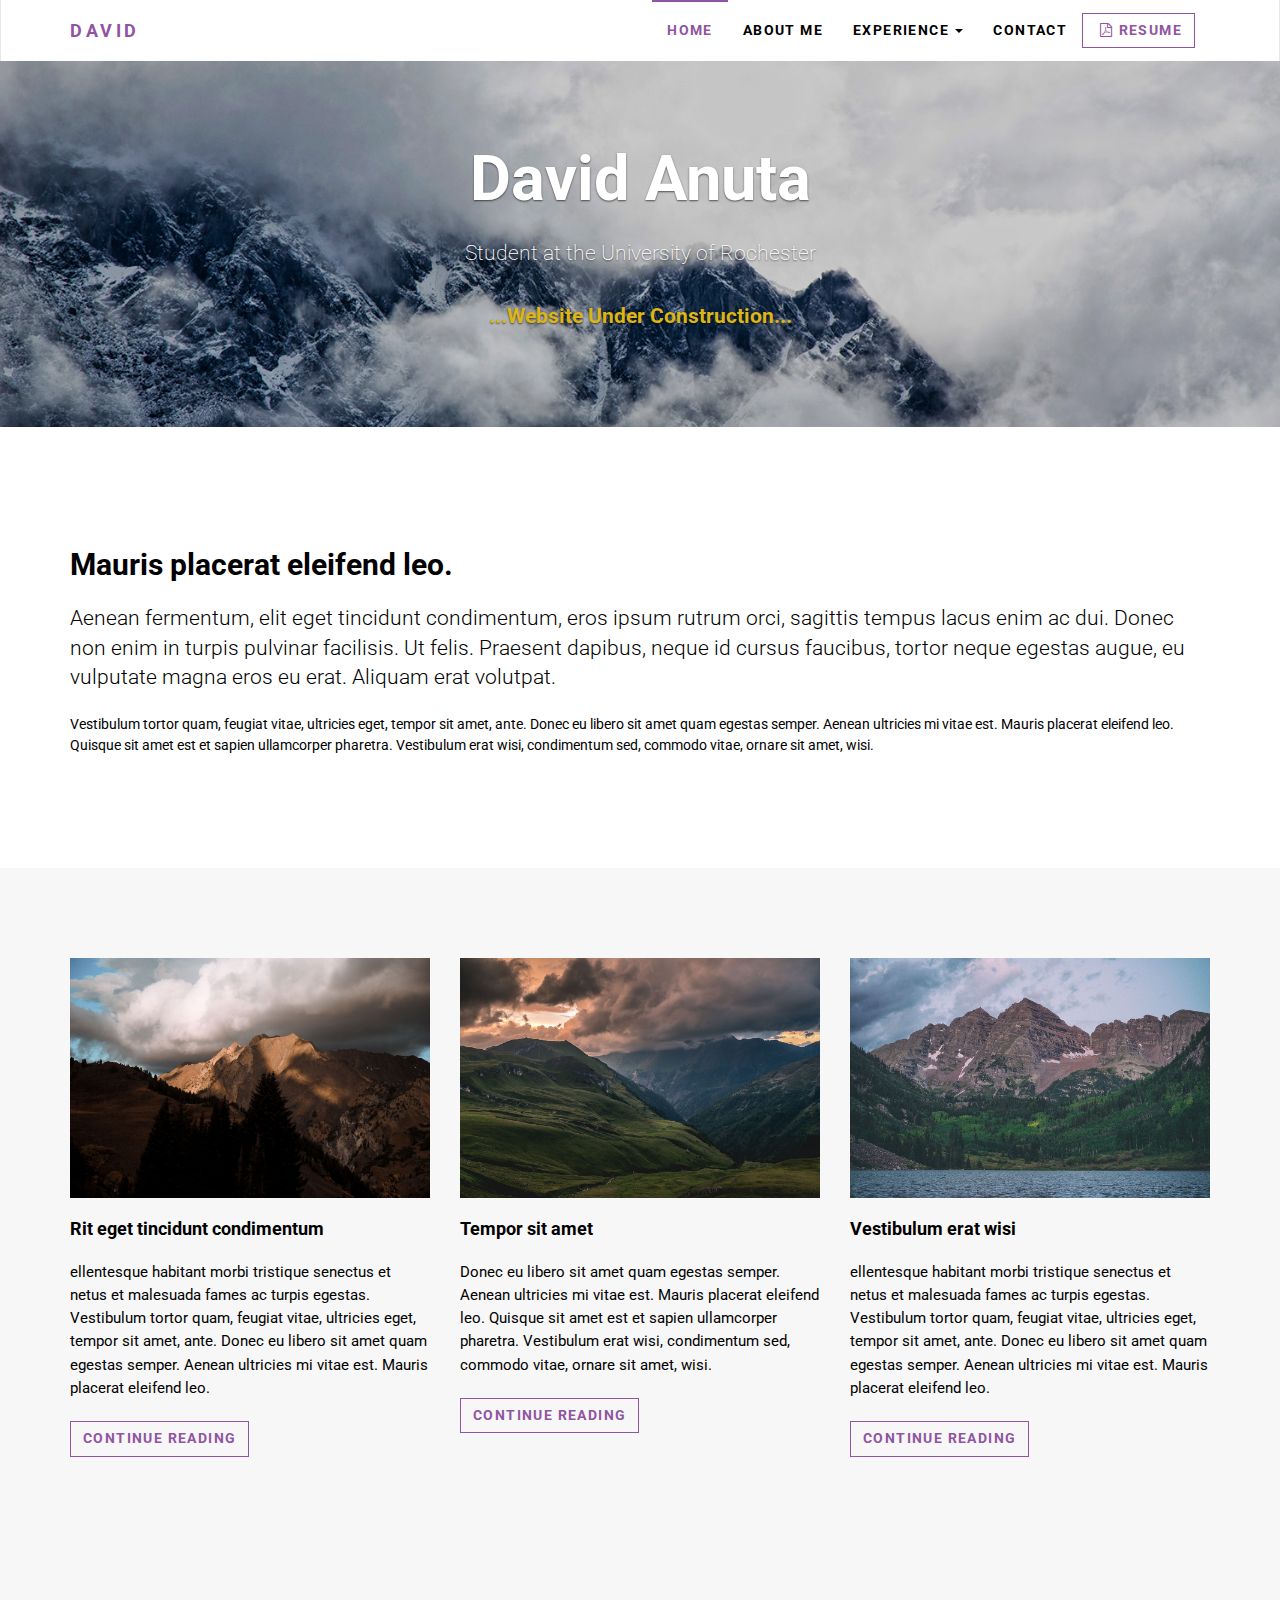
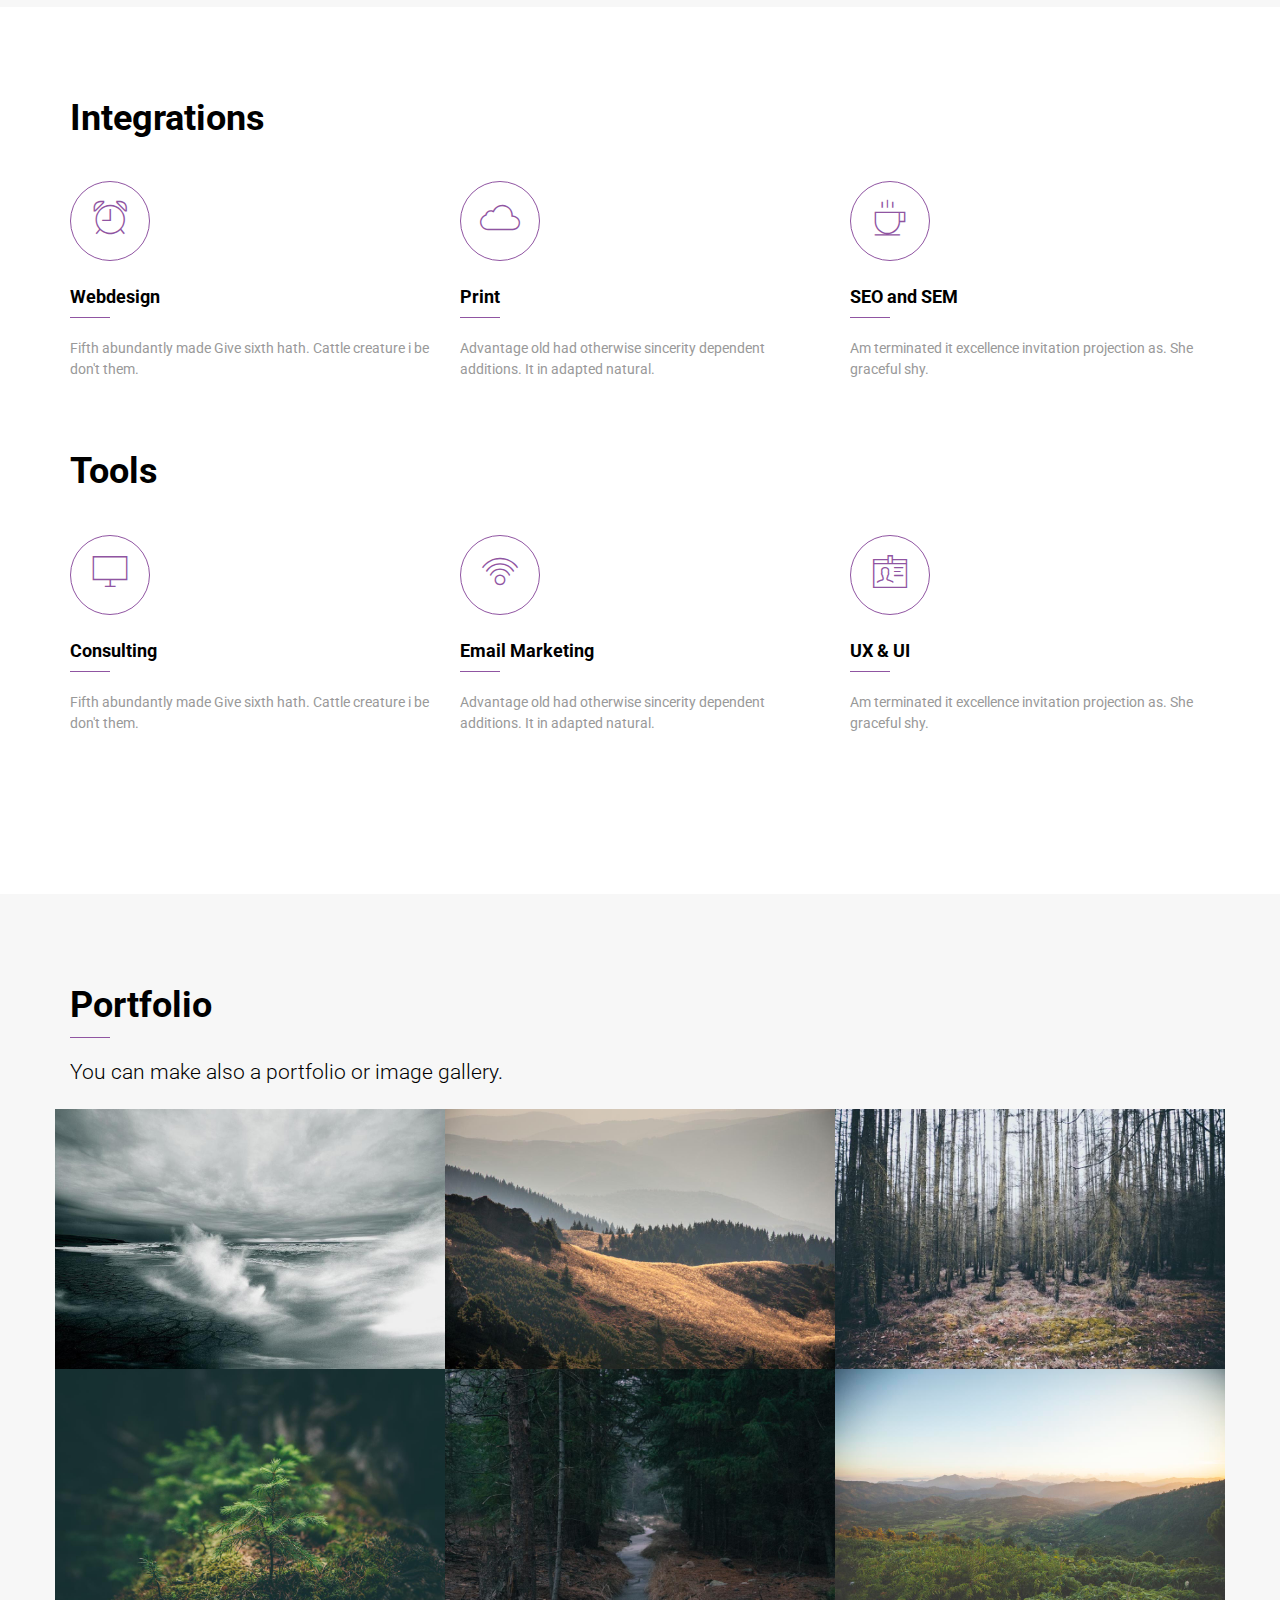
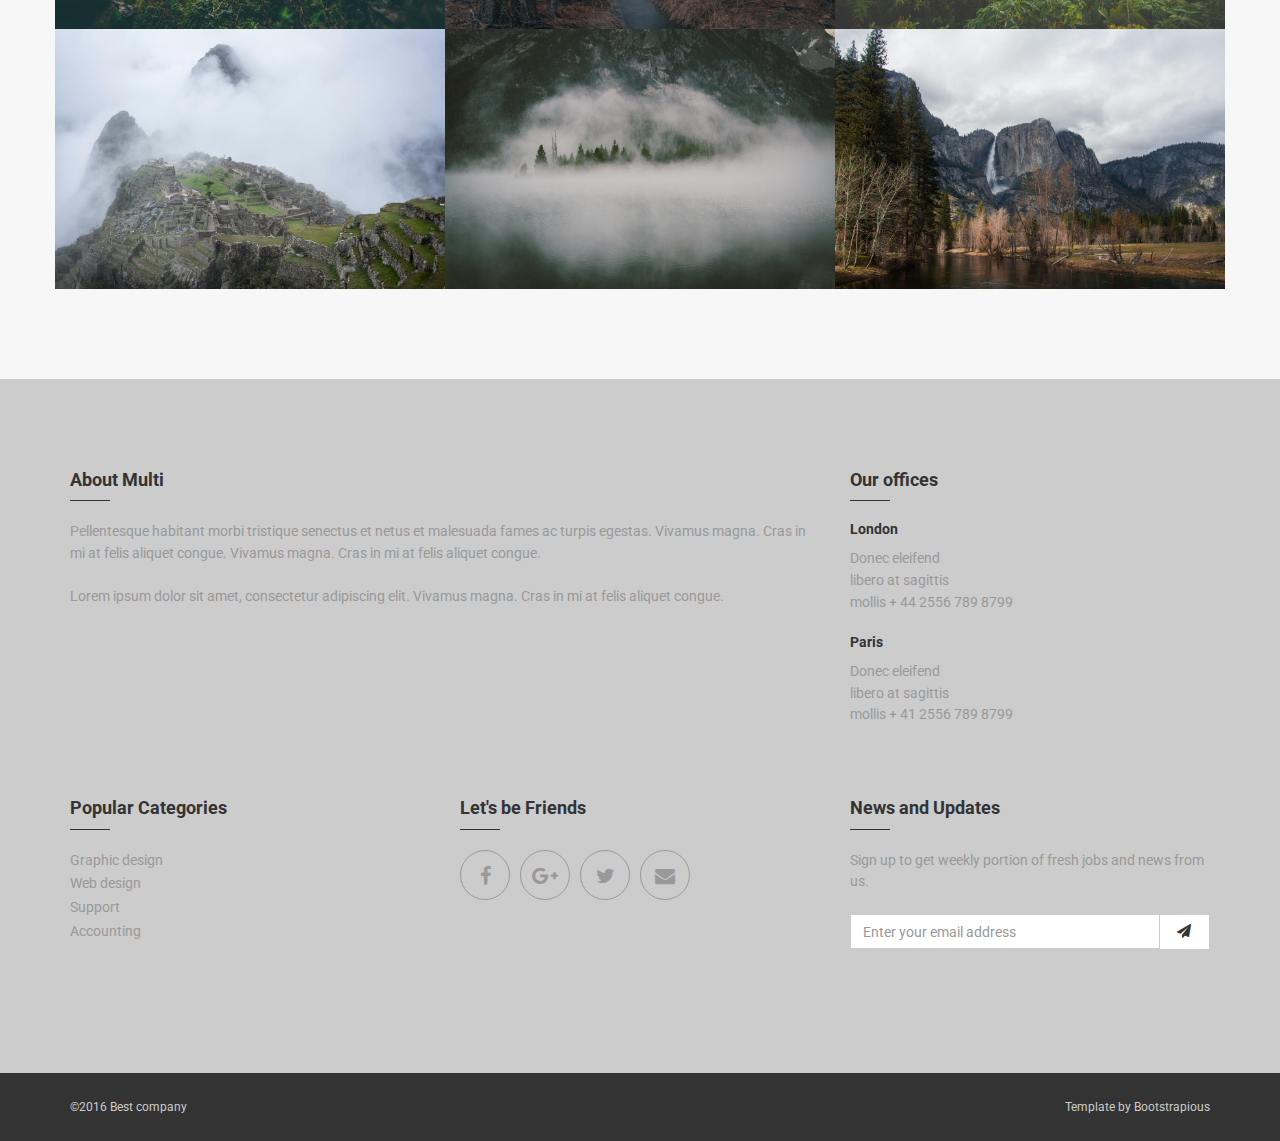
==== commit 3e3ecdda: "Added construction indication for homepage" ====
--- a/index.html
+++ b/index.html
@@ -61,6 +61,7 @@
 				<div class="content">
 					<h1>David Anuta</h1>
 					<p class="margin-bottom">Student at the University of Rochester</p>
+					<p class="text-yellow"><strong>...Website Under Construction...</strong></p>
 					<!-- <p><a class="btn btn-white">Learn more</a></p> -->
 				</div>
 			</div>
@@ -266,7 +267,7 @@
 				</div>
 			</div>
 		</footer>
-		
+
 		<!-- Javascript files-->
 		<script src="https://ajax.googleapis.com/ajax/libs/jquery/1.11.0/jquery.min.js"></script>
 		<script src="js/bootstrap.min.js"></script>
--- a/css/custom.css
+++ b/css/custom.css
@@ -1 +1,4 @@
-/* your styles go here */+/* your styles go here */
+.text-yellow {
+  color: #DDB514;
+}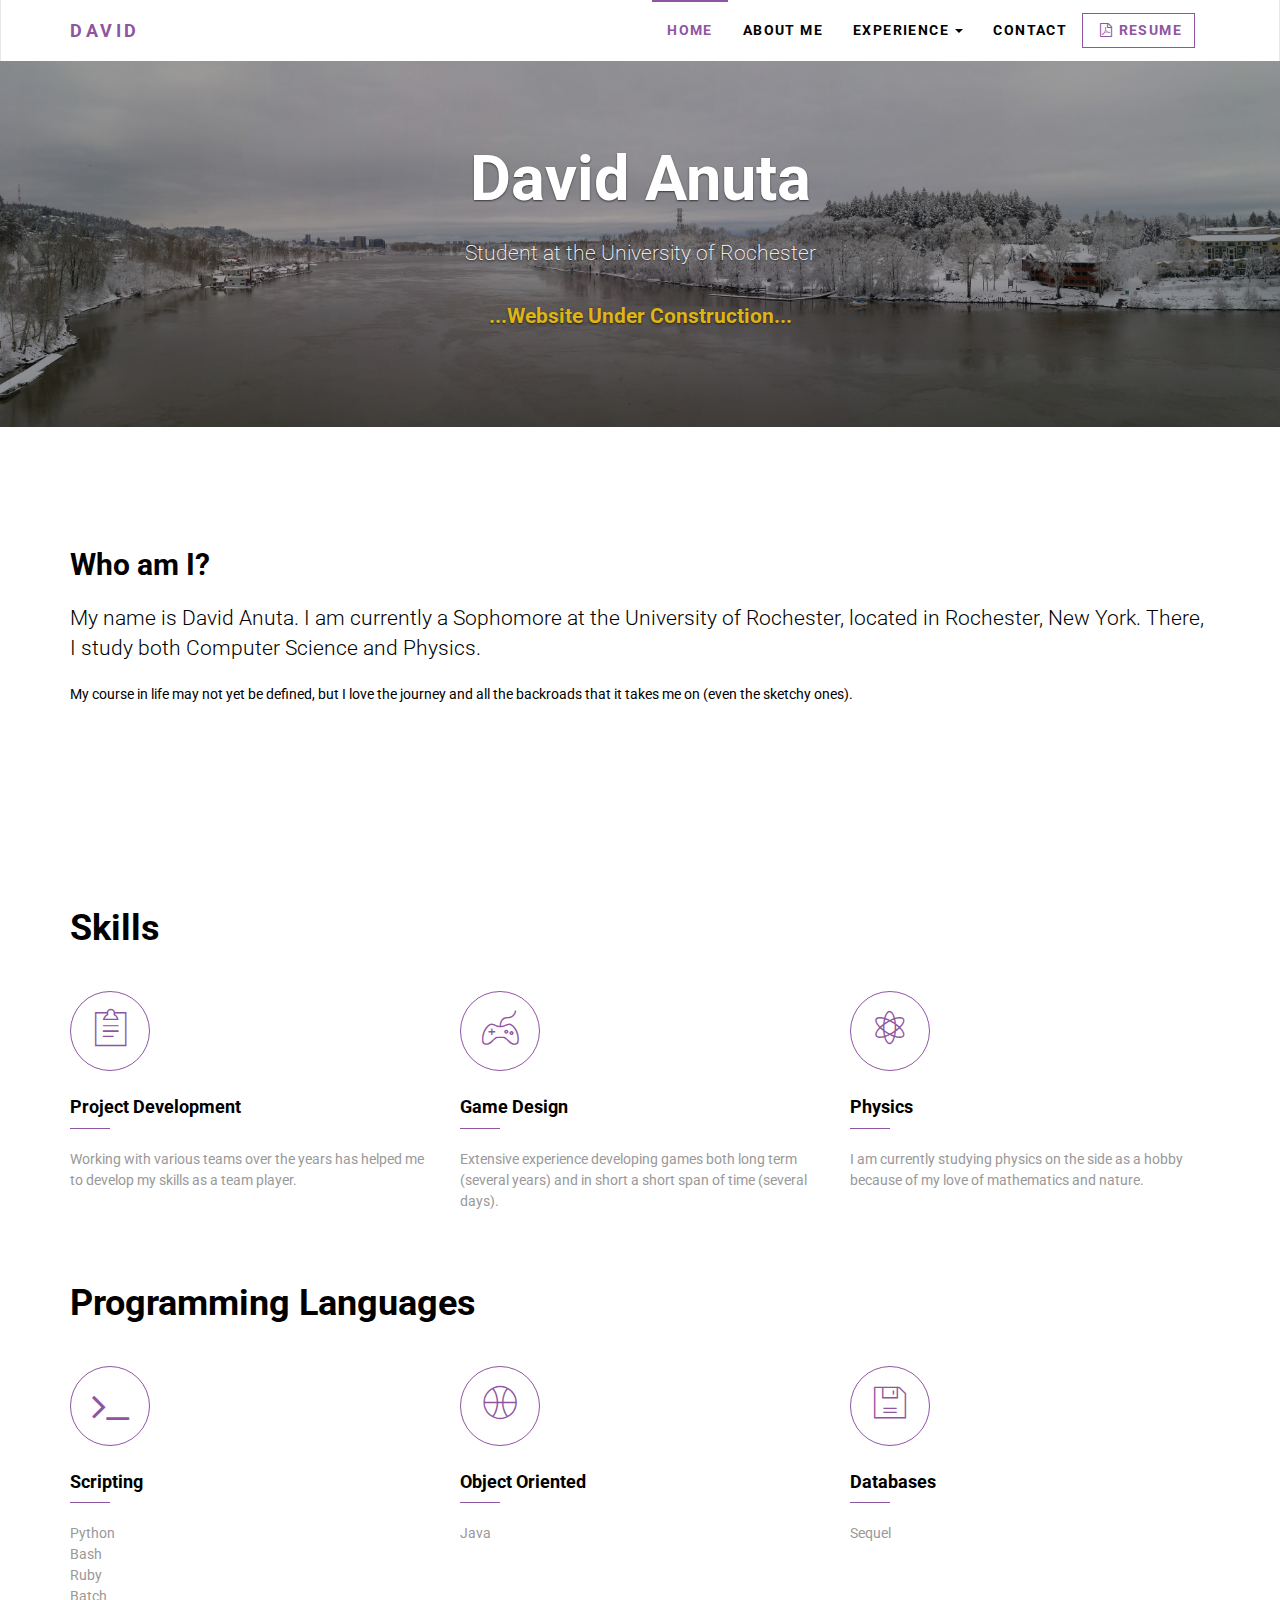
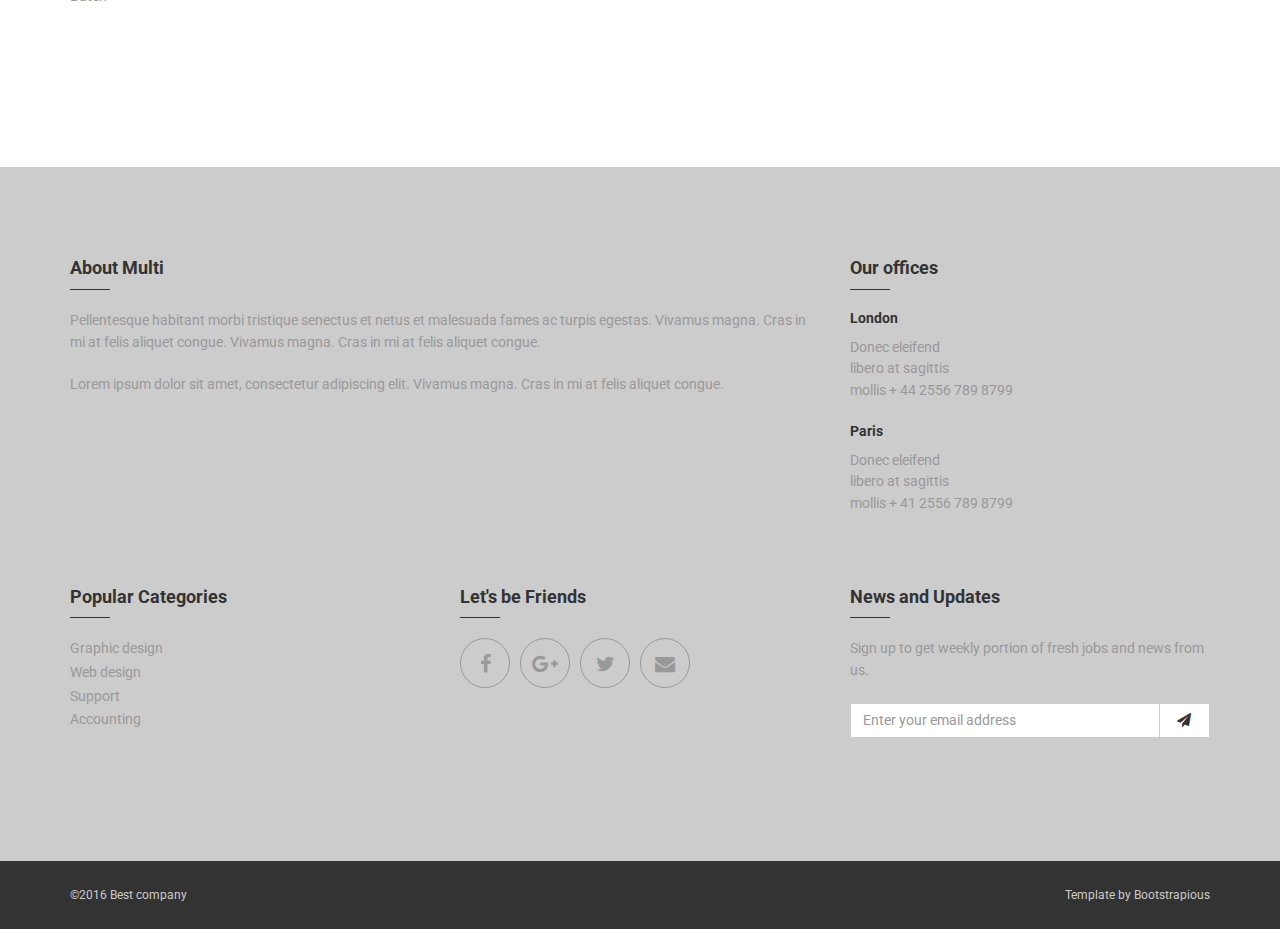
==== commit f0d1088e: "Updating homepage to relevant info" ====
--- a/index.html
+++ b/index.html
@@ -69,14 +69,14 @@
 
 		<section>
 			<div class="container">
-				<h2> Mauris placerat eleifend leo.</h2>
-				<p class="lead">Aenean fermentum, elit eget tincidunt condimentum, eros ipsum rutrum orci, sagittis tempus lacus enim ac dui. Donec non enim in turpis pulvinar facilisis. Ut felis. Praesent dapibus, neque id cursus faucibus, tortor neque egestas augue, eu vulputate magna eros eu erat. Aliquam erat volutpat.</p>
-				<p>Vestibulum tortor quam, feugiat vitae, ultricies eget, tempor sit amet, ante. Donec eu libero sit amet quam egestas semper. Aenean ultricies mi vitae est. Mauris placerat eleifend leo. Quisque sit amet est et sapien ullamcorper pharetra. Vestibulum erat wisi, condimentum sed, commodo vitae, ornare sit amet, wisi.</p>
+				<h2>Who am I?</h2>
+				<p class="lead">My name is David Anuta. I am currently a Sophomore at the University of Rochester, located in Rochester, New York. There, I study both Computer Science and Physics.</p>
+				<p>My course in life may not yet be defined, but I love the journey and all the backroads that it takes me on (even the sketchy ones).</p>
 				<!-- <p><a class="btn btn-ghost">Read more</a></p> -->
 			</div>
 		</section>
 
-		<section class="background-gray-lightest">
+		<!-- <section class="background-gray-lightest">
 			<div class="container">
 				<div class="row">
 					<div class="col-sm-4">
@@ -105,38 +105,63 @@
 					</div>
 				</div>
 			</div>
-		</section>
+		</section> -->
 
 		<!--   *** INTEGRATIONS ***-->
 		<section>
 			<div class="container clearfix">
 				<div class="row services">
 					<div class="col-md-12">
-						<h2 class="h1">Integrations</h2>
+						<h2 class="h1">Skills</h2>
 						<div class="row">
 							<div class="col-sm-4">
 								<div class="box box-services">
-									<div class="icon"><i class="pe-7s-alarm"></i></div>
-									<h4 class="heading">Webdesign</h4>
-									<p>Fifth abundantly made Give sixth hath. Cattle creature i be don't them.</p>
-								</div>
-							</div>
-							<div class="col-sm-4">
-								<div class="box box-services">
-									<div class="icon"><i class="pe-7s-cloud"></i></div>
-									<h4 class="heading">Print</h4>
-									<p>Advantage old had otherwise sincerity dependent additions. It in adapted natural.</p>
-								</div>
-							</div>
-							<div class="col-sm-4">
-								<div class="box box-services">
-									<div class="icon"><i class="pe-7s-coffee"></i></div>
-									<h4 class="heading">SEO and SEM</h4>
-									<p>Am terminated it excellence invitation projection as. She graceful shy. </p>
-								</div>
-							</div>
-						</div>
-						<h2 class="h1">Tools</h2>
+									<div class="icon"><i class="pe-7s-note2"></i></div>
+									<h4 class="heading">Project Development</h4>
+									<p>Working with various teams over the years has helped me to develop my skills as a team player.</p>
+								</div>
+							</div>
+							<div class="col-sm-4">
+								<div class="box box-services">
+									<div class="icon"><i class="pe-7s-joy"></i></div>
+									<h4 class="heading">Game Design</h4>
+									<p>Extensive experience developing games both long term (several years) and in short a short span of time (several days).</p>
+								</div>
+							</div>
+							<div class="col-sm-4">
+								<div class="box box-services">
+									<div class="icon"><i class="pe-7s-science"></i></div>
+									<h4 class="heading">Physics</h4>
+									<p>I am currently studying physics on the side as a hobby because of my love of mathematics and nature.</p>
+								</div>
+							</div>
+						</div>
+
+						<h2 class="h1">Programming Languages</h2>
+						<div class="row">
+							<div class="col-sm-4">
+								<div class="box box-services">
+									<div class="icon"><i class="fa fa-terminal"></i></div>
+									<h4 class="heading">Scripting</h4>
+									<p>Python<br>Bash<br>Ruby<br>Batch</p>
+								</div>
+							</div>
+							<div class="col-sm-4">
+								<div class="box box-services">
+									<div class="icon"><i class="pe-7s-ball"></i></div>
+									<h4 class="heading">Object Oriented</h4>
+									<p>Java</p>
+								</div>
+							</div>
+							<div class="col-sm-4">
+								<div class="box box-services">
+									<div class="icon"><i class="pe-7s-diskette"></i></div>
+									<h4 class="heading">Databases</h4>
+									<p>Sequel</p>
+								</div>
+							</div>
+						</div>
+						<!-- <h2 class="h1">Tools</h2>
 						<div class="row">
 							<div class="col-sm-4">
 								<div class="box box-services">
@@ -159,7 +184,7 @@
 									<p>Am terminated it excellence invitation projection as. She graceful shy. </p>
 								</div>
 							</div>
-						</div>
+						</div> -->
 					</div>
 				</div>
 			</div>
@@ -167,7 +192,7 @@
 		<!--   *** INTEGRATIONS END ***-->
 
 		<!-- portfolio-->
-		<section id="portfolio" class="background-gray-lightest">
+		<!-- <section id="portfolio" class="background-gray-lightest">
 			<div class="container">
 				<div class="row">
 					<div class="col-md-12">
@@ -207,7 +232,7 @@
 					</div>
 				</div>
 			</div>
-		</section>
+		</section> -->
 
 		<footer class="footer">
 			<div class="footer__block">
--- a/css/style.violet.css
+++ b/css/style.violet.css
@@ -443,7 +443,7 @@
   color: #fff;
   text-shadow: 0 1px 2px rgba(0, 0, 0, 0.6);
   text-align: center;
-  background: url('../img/jumbotron1.jpg') center center no-repeat;
+  background: url('../img/Portland Pano.jpg') center center no-repeat;
   background-size: cover;
 }
 .main-jumbotron .content {
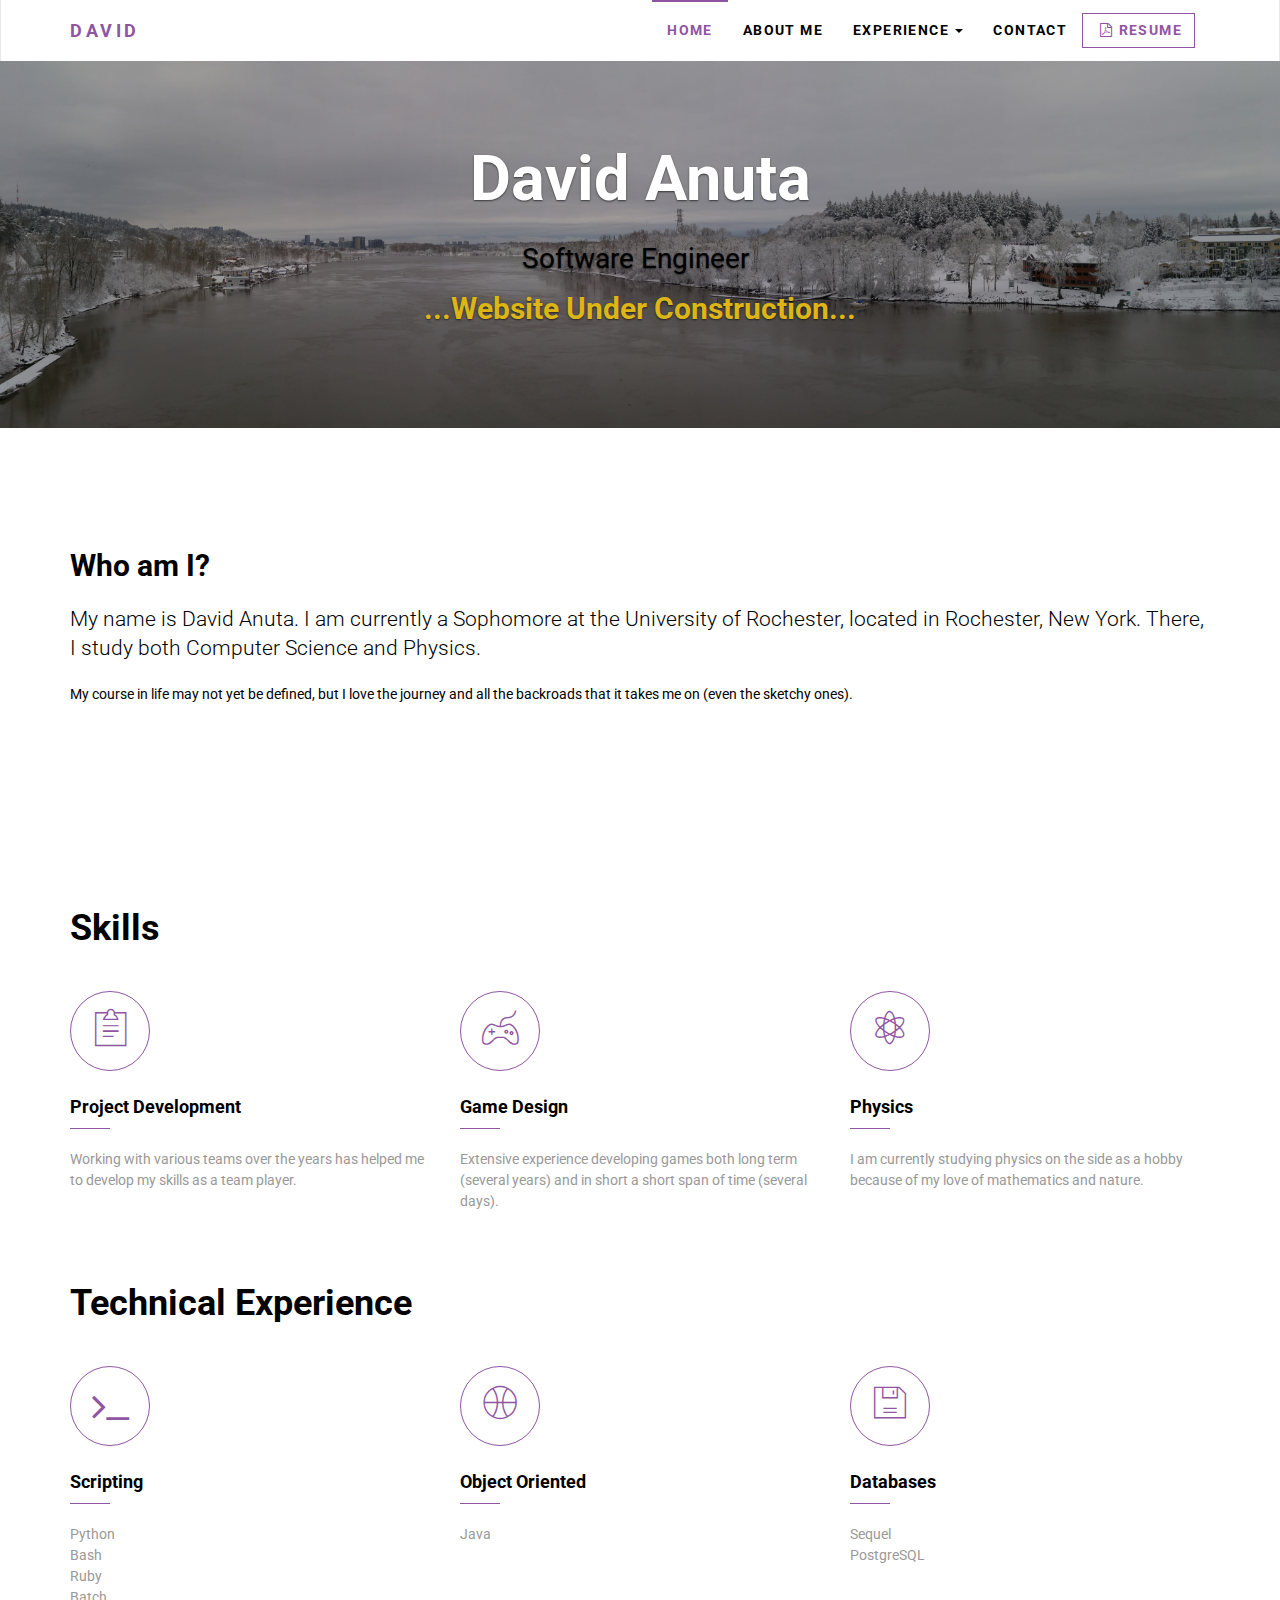
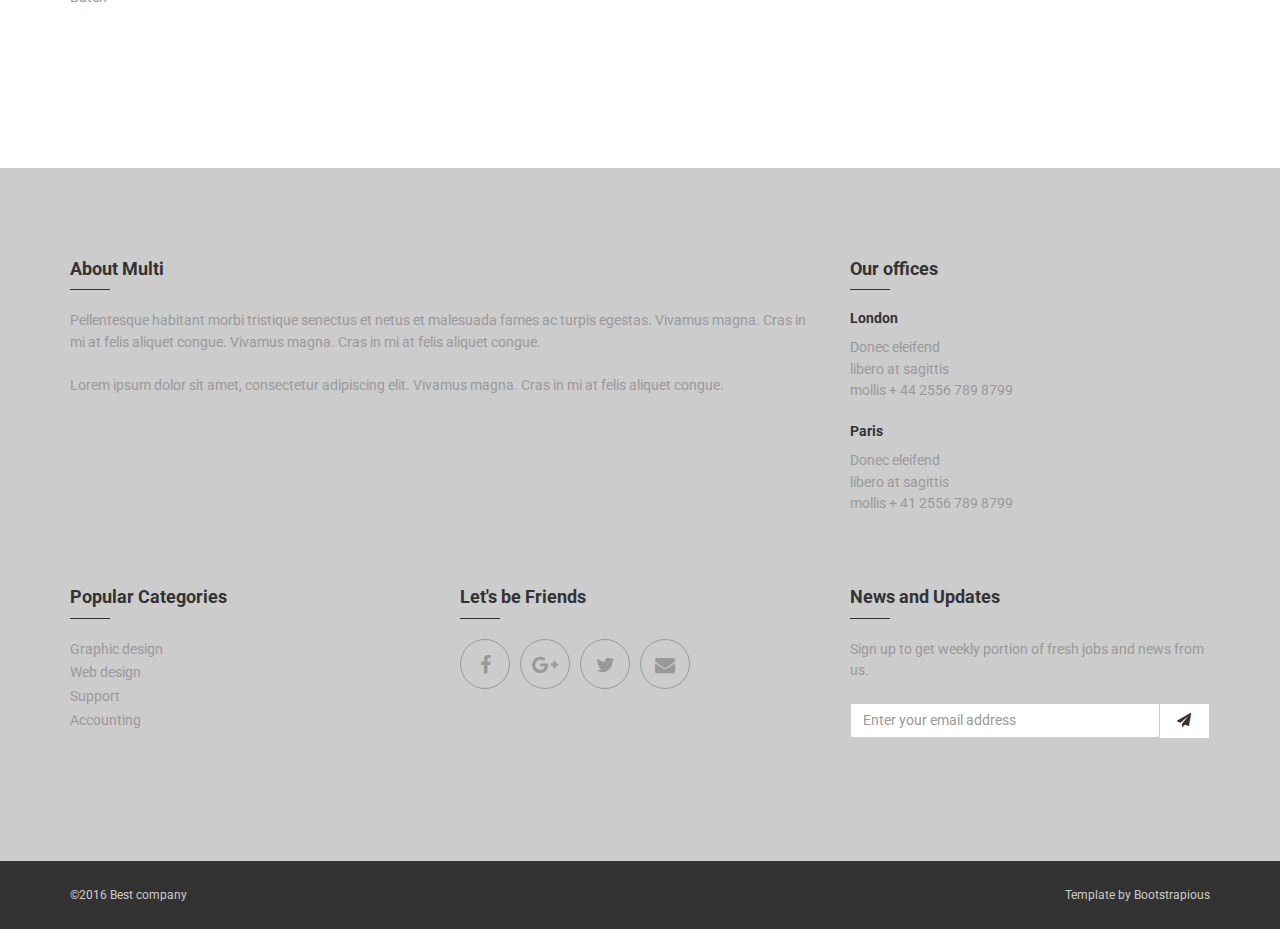
==== commit 9abb3bda: "Updating homepage jumbotron" ====
--- a/index.html
+++ b/index.html
@@ -20,10 +20,17 @@
 		<link rel="stylesheet" href="css/lightbox.min.css">
 		<!-- theme stylesheet-->
 		<link rel="stylesheet" href="css/style.violet.css" id="theme-stylesheet">
+
 		<!-- Custom stylesheet - for your changes-->
 		<link rel="stylesheet" href="css/custom.css">
+
+		<!-- Morphist lib stylesheet stuff - for text/list animation -->
+		<link rel="stylesheet" href="libs/Animate/animate.css">
+    	<link rel="stylesheet" href="libs/Morphist/dist/morphist.css">
+
 		<!-- Favicon-->
 		<link rel="shortcut icon" href="favicon-TH.png">
+
 		<!-- Tweaks for older IEs--><!--[if lt IE 9]>
 				<script src="https://oss.maxcdn.com/html5shiv/3.7.2/html5shiv.min.js"></script>
 				<script src="https://oss.maxcdn.com/respond/1.4.2/respond.min.js"></script><![endif]-->
@@ -60,8 +67,16 @@
 			<div class="container">
 				<div class="content">
 					<h1>David Anuta</h1>
-					<p class="margin-bottom">Student at the University of Rochester</p>
-					<p class="text-yellow"><strong>...Website Under Construction...</strong></p>
+					<div style="font-size: 200%; text-align: center; margin-left: -50px">
+						<ul id="js-rotating" class="text-black">
+							<li>Software Engineer</li>
+							<li>Boucsh & Lomb Scholar</li>
+							<li>Physicist</li>
+							<li>Developer</li>
+							<li>Student</li>
+						</ul>
+					</div>
+					<h2 class="text-yellow animated infinite pulse"><strong>...Website Under Construction...</strong></h2>
 					<!-- <p><a class="btn btn-white">Learn more</a></p> -->
 				</div>
 			</div>
@@ -137,7 +152,7 @@
 							</div>
 						</div>
 
-						<h2 class="h1">Programming Languages</h2>
+						<h2 class="h1">Technical Experience</h2>
 						<div class="row">
 							<div class="col-sm-4">
 								<div class="box box-services">
@@ -157,7 +172,7 @@
 								<div class="box box-services">
 									<div class="icon"><i class="pe-7s-diskette"></i></div>
 									<h4 class="heading">Databases</h4>
-									<p>Sequel</p>
+									<p>Sequel<br>PostgreSQL</p>
 								</div>
 							</div>
 						</div>
@@ -292,22 +307,35 @@
 				</div>
 			</div>
 		</footer>
-
+	
 		<!-- Javascript files-->
+
+		<!-- JQuery -->
+		<script src="libs/JQuery/jquery.js"></script>
+
+		<!-- Various -->
 		<script src="https://ajax.googleapis.com/ajax/libs/jquery/1.11.0/jquery.min.js"></script>
 		<script src="js/bootstrap.min.js"></script>
 		<script src="js/jquery.cookie.js"> </script>
 		<script src="js/lightbox.min.js"></script>
 		<script src="js/front.js"></script>
+
+		<!-- Text/list animation using Morphist lib -->
+		<script src="libs/Morphist/dist/morphist.min.js"></script>
+
+		<!-- Custom js script -->
+		<script type="text/javascript" src="js/custom.js"></script>
+		
 		<!-- Google Analytics: change UA-XXXXX-X to be your site's ID.-->
 		<!---->
 		<script>
-			(function(b,o,i,l,e,r){b.GoogleAnalyticsObject=l;b[l]||(b[l]=
-			function(){(b[l].q=b[l].q||[]).push(arguments)});b[l].l=+new Date;
-			e=o.createElement(i);r=o.getElementsByTagName(i)[0];
-			e.src='//www.google-analytics.com/analytics.js';
-			r.parentNode.insertBefore(e,r)}(window,document,'script','ga'));
-			ga('create','UA-XXXXX-X');ga('send','pageview');
+			(function(i,s,o,g,r,a,m){i['GoogleAnalyticsObject']=r;i[r]=i[r]||function(){
+			(i[r].q=i[r].q||[]).push(arguments)},i[r].l=1*new Date();a=s.createElement(o),
+			m=s.getElementsByTagName(o)[0];a.async=1;a.src=g;m.parentNode.insertBefore(a,m)
+			})(window,document,'script','https://www.google-analytics.com/analytics.js','ga');
+
+			ga('create', 'UA-XXXXX-Y', 'auto');
+			ga('send', 'pageview');
 		</script>
 	</body>
 </html>--- a/css/custom.css
+++ b/css/custom.css
@@ -1,4 +1,10 @@
 /* your styles go here */
 .text-yellow {
-  color: #DDB514;
+	color: #DDB514;
+}
+.text-blue {
+	color: #1D64B3
+}
+.text-black {
+	color: #000000;
 }--- a/libs/Morphist/dist/morphist.css
+++ b/libs/Morphist/dist/morphist.css
@@ -0,0 +1,7 @@
+.morphist > * {
+    display: none;
+}
+
+.morphist > .animated {
+    display: inline-block;
+}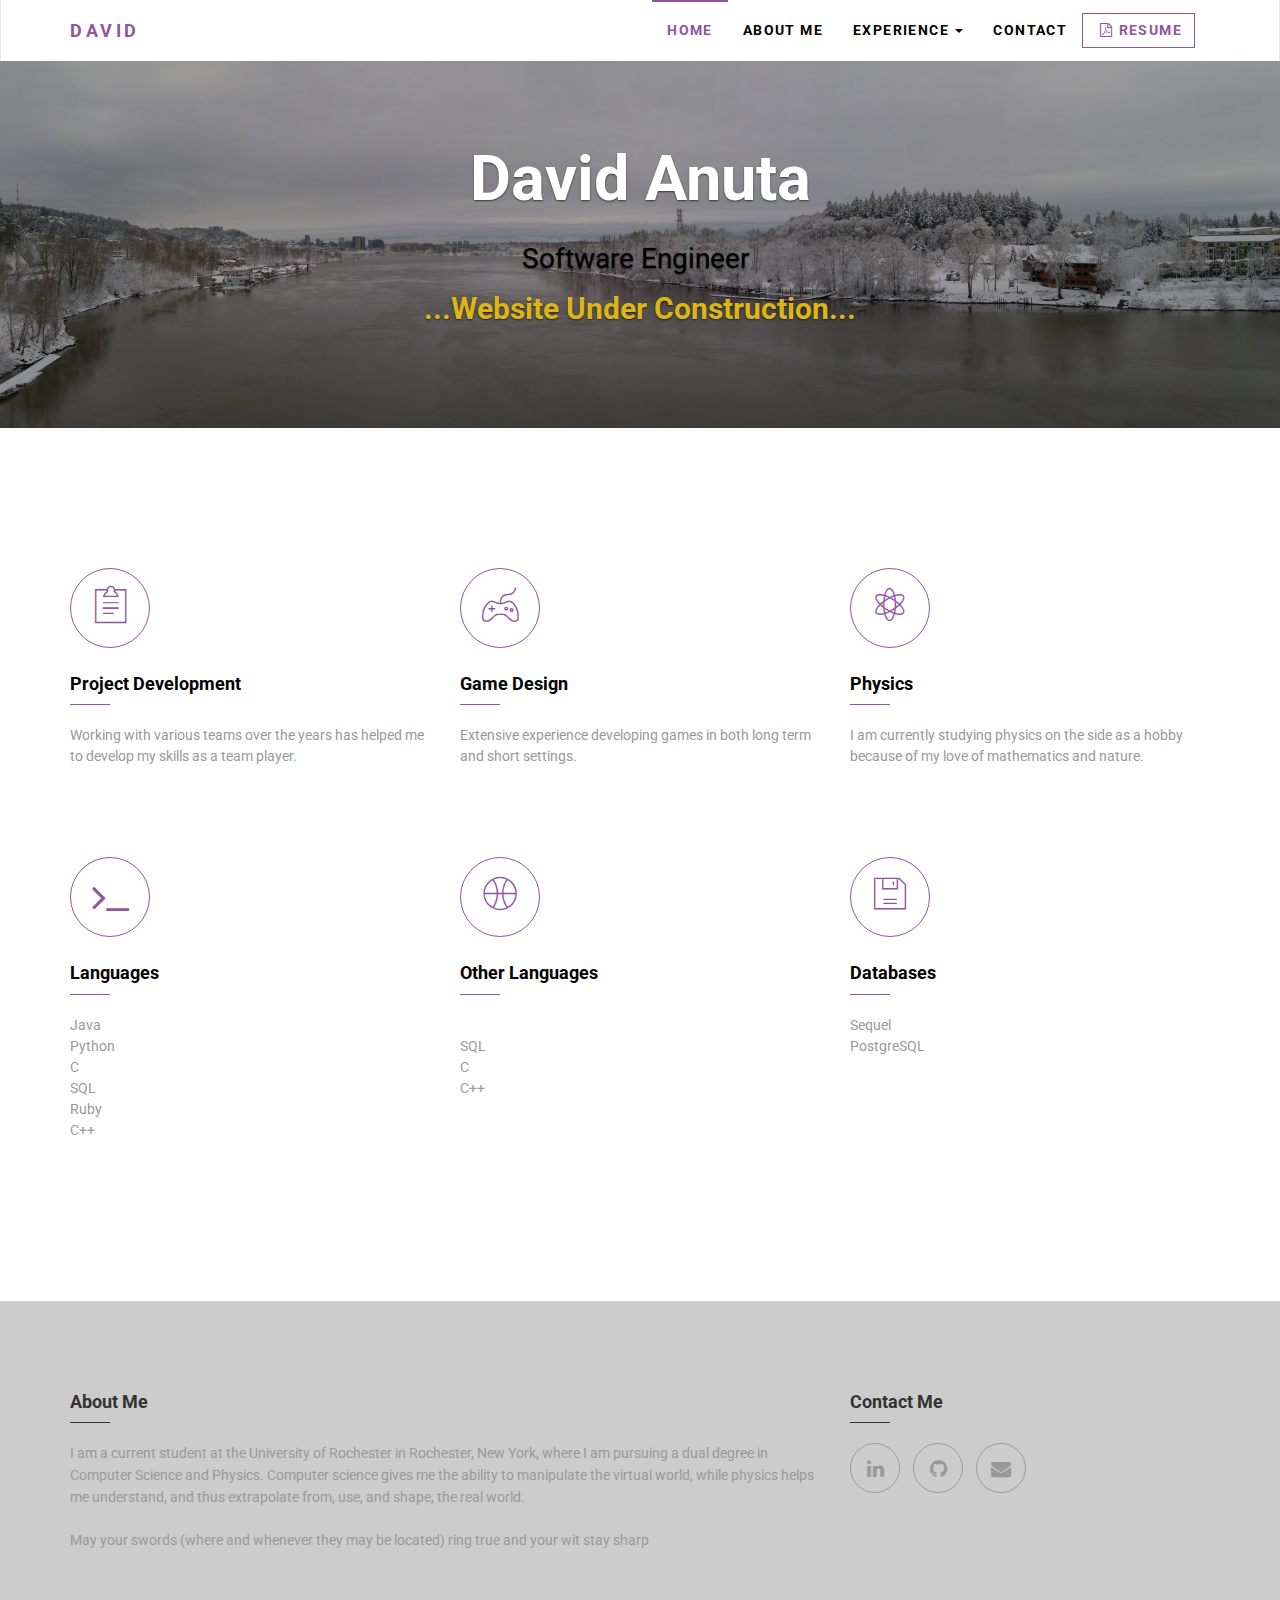
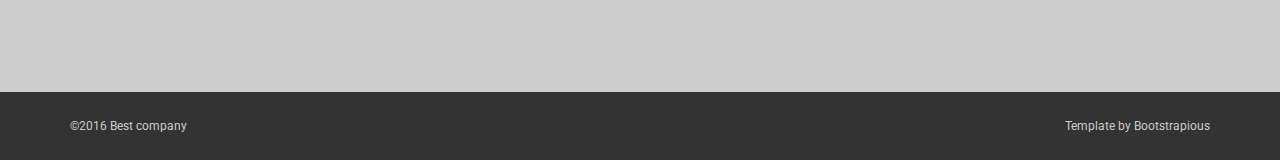
==== commit 84d186b7: "Fixing skills, removing inital text, and adding correct text to the bottom banner." ====
--- a/index.html
+++ b/index.html
@@ -1,3 +1,12 @@
+<!--
+@Author: DivineEnder
+@Date:   2016-12-13 11:48:52
+@Email:  danuta@u.rochester.edu
+@Last modified by:   DivineEnder
+@Last modified time: 2017-03-21 21:33:18
+-->
+
+
 <!DOCTYPE html>
 <html>
 	<head>
@@ -51,7 +60,7 @@
 							<li><a href="text.html">About Me</a></li>
 							<li class="dropdown"><a href="#" data-toggle="dropdown" class="dropdown-toggle">Experience <b class="caret"></b></a>
 								<ul class="dropdown-menu">
-									<li><a href="#">Full Circle</a></li>
+									<li><a href="https://sites.google.com/site/teamhenryogpc/dev-blog">Full Circle</a></li>
 									<li><a href="#">Election Bias</a></li>
 									<li><a href="#">Hackatons</a></li>
 								</ul>
@@ -62,7 +71,7 @@
 				</div>
 			</div>
 		</header>
-		
+
 		<div class="jumbotron main-jumbotron">
 			<div class="container">
 				<div class="content">
@@ -82,14 +91,14 @@
 			</div>
 		</div>
 
-		<section>
+		<!-- <section>
 			<div class="container">
 				<h2>Who am I?</h2>
 				<p class="lead">My name is David Anuta. I am currently a Sophomore at the University of Rochester, located in Rochester, New York. There, I study both Computer Science and Physics.</p>
 				<p>My course in life may not yet be defined, but I love the journey and all the backroads that it takes me on (even the sketchy ones).</p>
-				<!-- <p><a class="btn btn-ghost">Read more</a></p> -->
-			</div>
-		</section>
+				<p><a class="btn btn-ghost">Read more</a></p>
+			</div>
+		</section> -->
 
 		<!-- <section class="background-gray-lightest">
 			<div class="container">
@@ -127,7 +136,7 @@
 			<div class="container clearfix">
 				<div class="row services">
 					<div class="col-md-12">
-						<h2 class="h1">Skills</h2>
+						<!-- <h2 class="h1">Skills</h2> -->
 						<div class="row">
 							<div class="col-sm-4">
 								<div class="box box-services">
@@ -140,7 +149,7 @@
 								<div class="box box-services">
 									<div class="icon"><i class="pe-7s-joy"></i></div>
 									<h4 class="heading">Game Design</h4>
-									<p>Extensive experience developing games both long term (several years) and in short a short span of time (several days).</p>
+									<p>Extensive experience developing games in both long term and short settings.</p>
 								</div>
 							</div>
 							<div class="col-sm-4">
@@ -150,22 +159,18 @@
 									<p>I am currently studying physics on the side as a hobby because of my love of mathematics and nature.</p>
 								</div>
 							</div>
-						</div>
-
-						<h2 class="h1">Technical Experience</h2>
-						<div class="row">
 							<div class="col-sm-4">
 								<div class="box box-services">
 									<div class="icon"><i class="fa fa-terminal"></i></div>
-									<h4 class="heading">Scripting</h4>
-									<p>Python<br>Bash<br>Ruby<br>Batch</p>
+									<h4 class="heading">Languages</h4>
+									<p>Java<br>Python<br>C<br>SQL<br>Ruby<br>C++</p>
 								</div>
 							</div>
 							<div class="col-sm-4">
 								<div class="box box-services">
 									<div class="icon"><i class="pe-7s-ball"></i></div>
-									<h4 class="heading">Object Oriented</h4>
-									<p>Java</p>
+									<h4 class="heading">Other Languages</h4>
+									<p><br>SQL<br>C<br>C++</p>
 								</div>
 							</div>
 							<div class="col-sm-4">
@@ -176,6 +181,32 @@
 								</div>
 							</div>
 						</div>
+
+						<!-- <h2 class="h1">Developer Skills</h2>
+						<div class="row">
+							<div class="col-sm-4">
+								<div class="box box-services">
+									<div class="icon"><i class="fa fa-terminal"></i></div>
+									<h4 class="heading">Languages</h4>
+									<p>Java<br>Python<br>C<br>SQL<br>Ruby<br>C++</p>
+								</div>
+							</div>
+							<div class="col-sm-4">
+								<div class="box box-services">
+									<div class="icon"><i class="pe-7s-ball"></i></div>
+									<h4 class="heading">Other Languages</h4>
+									<p><br>SQL<br>C<br>C++</p>
+								</div>
+							</div>
+							<div class="col-sm-4">
+								<div class="box box-services">
+									<div class="icon"><i class="pe-7s-diskette"></i></div>
+									<h4 class="heading">Databases</h4>
+									<p>Sequel<br>PostgreSQL</p>
+								</div>
+							</div>
+						</div> -->
+
 						<!-- <h2 class="h1">Tools</h2>
 						<div class="row">
 							<div class="col-sm-4">
@@ -254,19 +285,20 @@
 				<div class="container">
 					<div class="row">
 						<div class="col-md-8 col-sm-12">
-							<h4 class="heading">About Multi</h4>
-							<p>Pellentesque habitant morbi tristique senectus et netus et malesuada fames ac turpis egestas. Vivamus magna. Cras in mi at felis aliquet congue.  Vivamus magna. Cras in mi at felis aliquet congue.</p>
-							<p>Lorem ipsum dolor sit amet, consectetur adipiscing elit. Vivamus magna. Cras in mi at felis aliquet congue. </p>
+							<h4 class="heading">About Me</h4>
+							<p>I am a current student at the University of Rochester in Rochester, New York, where I am pursuing a dual degree in Computer Science and Physics. Computer science gives me the ability to manipulate the virtual world, while physics helps me understand, and thus extrapolate from, use, and shape, the real world.</p>
+							<p>May your swords (where and whenever they may be located) ring true and your wit stay sharp</p>
 						</div>
 						<div class="col-md-4 col-sm-12">
-							<h4 class="heading">Our offices</h4>
-							<h5>London</h5>
-							<p> Donec eleifend<br />libero at sagittis<br />mollis + 44 2556 789 8799</p>
-							<h5>Paris</h5>
-							<p> Donec eleifend<br />libero at sagittis<br />mollis + 41 2556 789 8799</p>
-						</div>
-					</div>
-					<div class="row">
+							<h4 class="heading">Contact Me</h4>
+							<!-- <h5>David Anuta</h5> -->
+							<p class="social social--big">
+								<a href="https://www.linkedin.com/in/davidranuta" data-animate-hover="pulse" class="external linkedin"><i class="fa fa-linkedin"></i></a>
+								<a href="https://github.com/DivineEnder" data-animate-hover="pulse" class="external github"><i class="fa fa-github"></i></a>
+								<a href="mailto:david.r.anuta@gmail.com"" data-animate-hover="pulse" class="email"><i class="fa fa-envelope"></i></a></p>
+						</div>
+					</div>
+					<!-- <div class="row">
 						<div class="col-md-4 col-sm-6">
 							<h4 class="heading">Popular Categories</h4>
 							<ul>
@@ -276,10 +308,7 @@
 								<li><a href="category.html">Accounting</a></li>
 							</ul>
 						</div>
-						<div class="col-md-4 col-sm-6">
-							<h4 class="heading">Let's be Friends</h4>
-							<p class="social social--big"><a href="#" data-animate-hover="pulse" class="external facebook"><i class="fa fa-facebook"></i></a><a href="#" data-animate-hover="pulse" class="external gplus"><i class="fa fa-google-plus"></i></a><a href="#" data-animate-hover="pulse" class="external twitter"><i class="fa fa-twitter"></i></a><a href="#" data-animate-hover="pulse" class="email"><i class="fa fa-envelope"></i></a></p>
-						</div>
+
 						<div class="col-md-4 col-sm-12">
 							<h4 class="heading">News and Updates</h4>
 							<p>Sign up to get weekly portion of fresh jobs and news from us.</p>
@@ -290,7 +319,7 @@
 								</div>
 							</form>
 						</div>
-					</div>
+					</div> -->
 				</div>
 			</div>
 			<div class="footer__copyright">
@@ -307,7 +336,7 @@
 				</div>
 			</div>
 		</footer>
-	
+
 		<!-- Javascript files-->
 
 		<!-- JQuery -->
@@ -325,7 +354,7 @@
 
 		<!-- Custom js script -->
 		<script type="text/javascript" src="js/custom.js"></script>
-		
+
 		<!-- Google Analytics: change UA-XXXXX-X to be your site's ID.-->
 		<!---->
 		<script>
@@ -338,4 +367,4 @@
 			ga('send', 'pageview');
 		</script>
 	</body>
-</html>+</html>
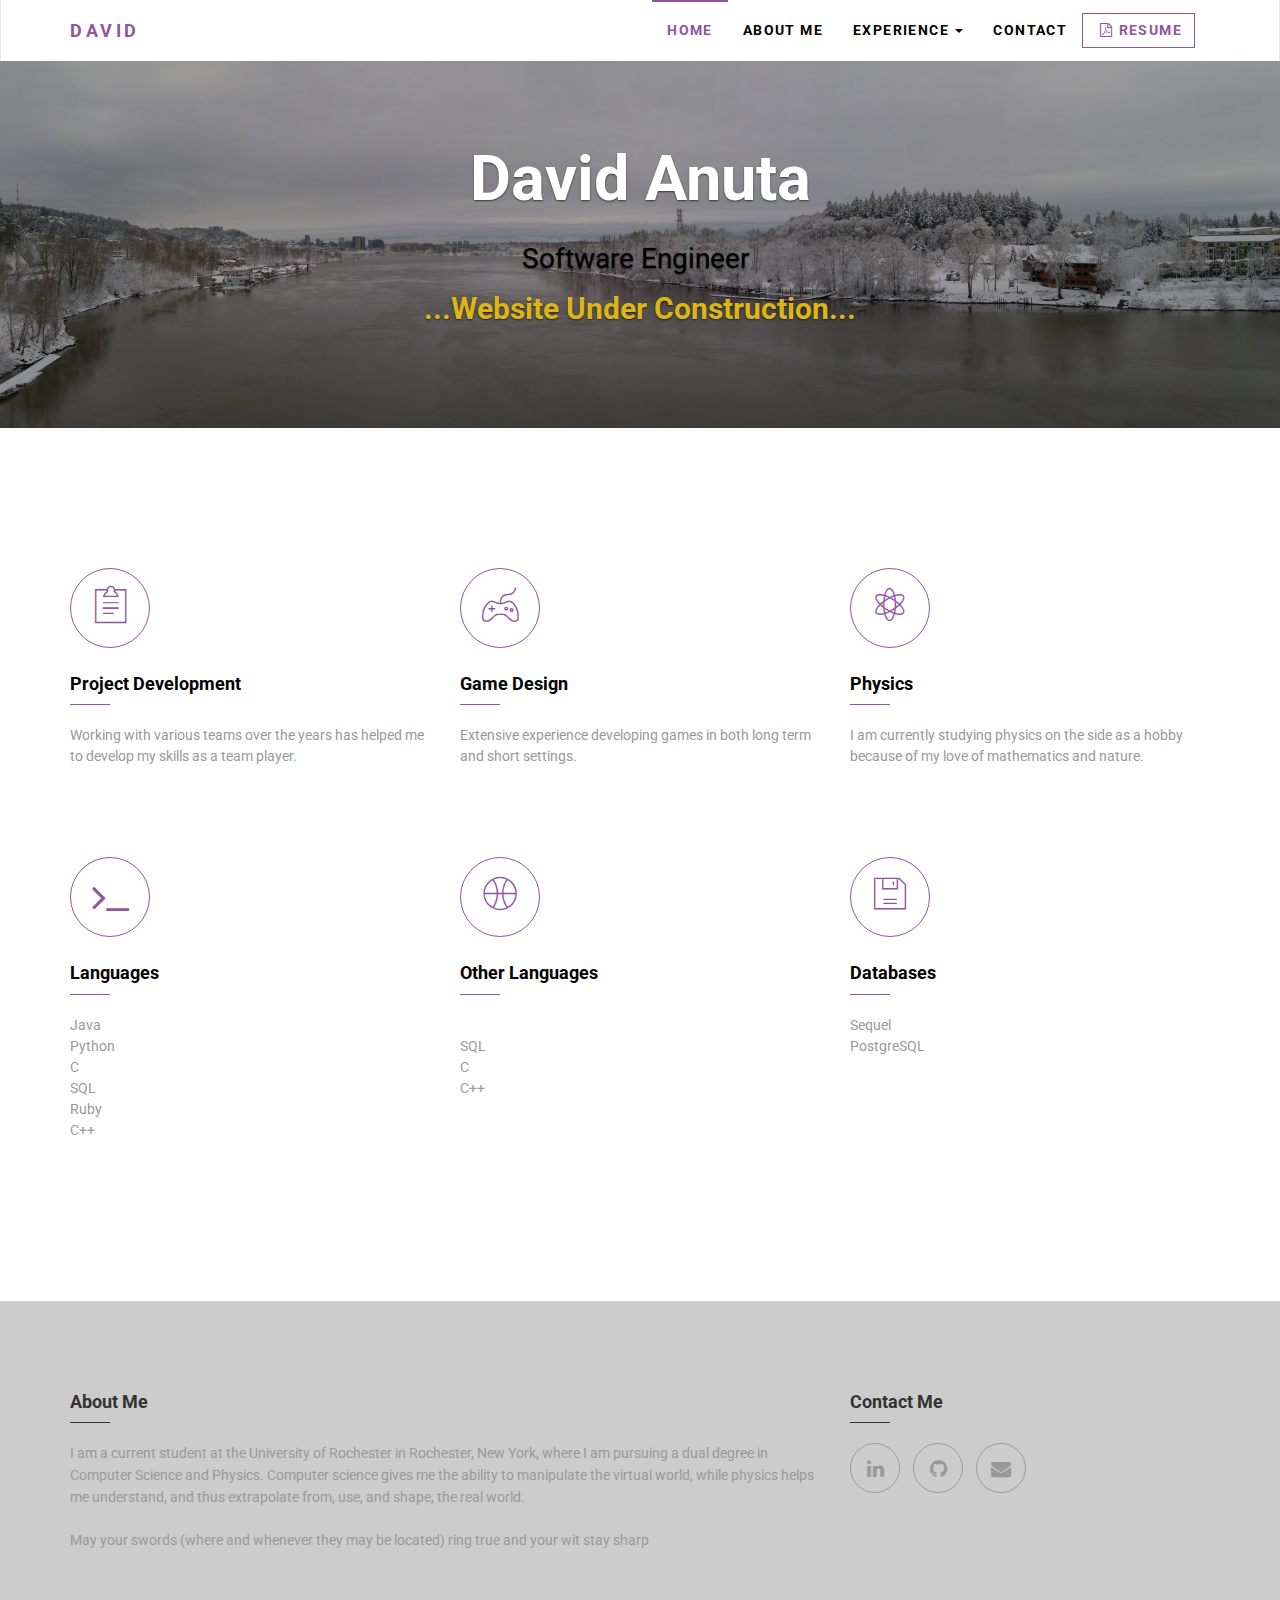
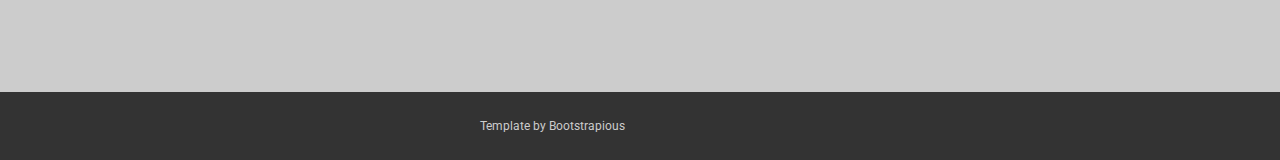
==== commit fa06f84e: "Small fixes to front page and adding new footer to text page" ====
--- a/index.html
+++ b/index.html
@@ -3,7 +3,7 @@
 @Date:   2016-12-13 11:48:52
 @Email:  danuta@u.rochester.edu
 @Last modified by:   DivineEnder
-@Last modified time: 2017-03-21 21:33:18
+@Last modified time: 2017-03-21 21:37:06
 -->
 
 
@@ -295,39 +295,17 @@
 							<p class="social social--big">
 								<a href="https://www.linkedin.com/in/davidranuta" data-animate-hover="pulse" class="external linkedin"><i class="fa fa-linkedin"></i></a>
 								<a href="https://github.com/DivineEnder" data-animate-hover="pulse" class="external github"><i class="fa fa-github"></i></a>
-								<a href="mailto:david.r.anuta@gmail.com"" data-animate-hover="pulse" class="email"><i class="fa fa-envelope"></i></a></p>
-						</div>
-					</div>
-					<!-- <div class="row">
-						<div class="col-md-4 col-sm-6">
-							<h4 class="heading">Popular Categories</h4>
-							<ul>
-								<li><a href="category.html">Graphic design</a></li>
-								<li><a href="category.html">Web design</a></li>
-								<li><a href="category.html">Support</a></li>
-								<li><a href="category.html">Accounting</a></li>
-							</ul>
-						</div>
-
-						<div class="col-md-4 col-sm-12">
-							<h4 class="heading">News and Updates</h4>
-							<p>Sign up to get weekly portion of fresh jobs and news from us.</p>
-							<form class="footer__newsletter">
-								<div class="input-group">
-									<input type="text" placeholder="Enter your email address" class="form-control"><span class="input-group-btn">
-										<button type="button" class="btn btn-default"><i class="fa fa-send"></i></button></span>
-								</div>
-							</form>
-						</div>
-					</div> -->
+								<a href="mailto:david.r.anuta@gmail.com" data-animate-hover="pulse" class="email"><i class="fa fa-envelope"></i></a></p>
+						</div>
+					</div>
 				</div>
 			</div>
 			<div class="footer__copyright">
 				<div class="container">
 					<div class="row">
-						<div class="col-md-6">
+						<!-- <div class="col-md-6">
 							<p>&copy;2016 Best company</p>
-						</div>
+						</div> -->
 						<div class="col-md-6">
 							<p class="credit">Template by <a href="https://bootstrapious.com/free-templates" class="external">Bootstrapious</a></p>
 							<!-- Please do not remove the backlink to us unless you support us at https://bootstrapious.com/donate. It is part of the license conditions. Thank you for understanding :)-->
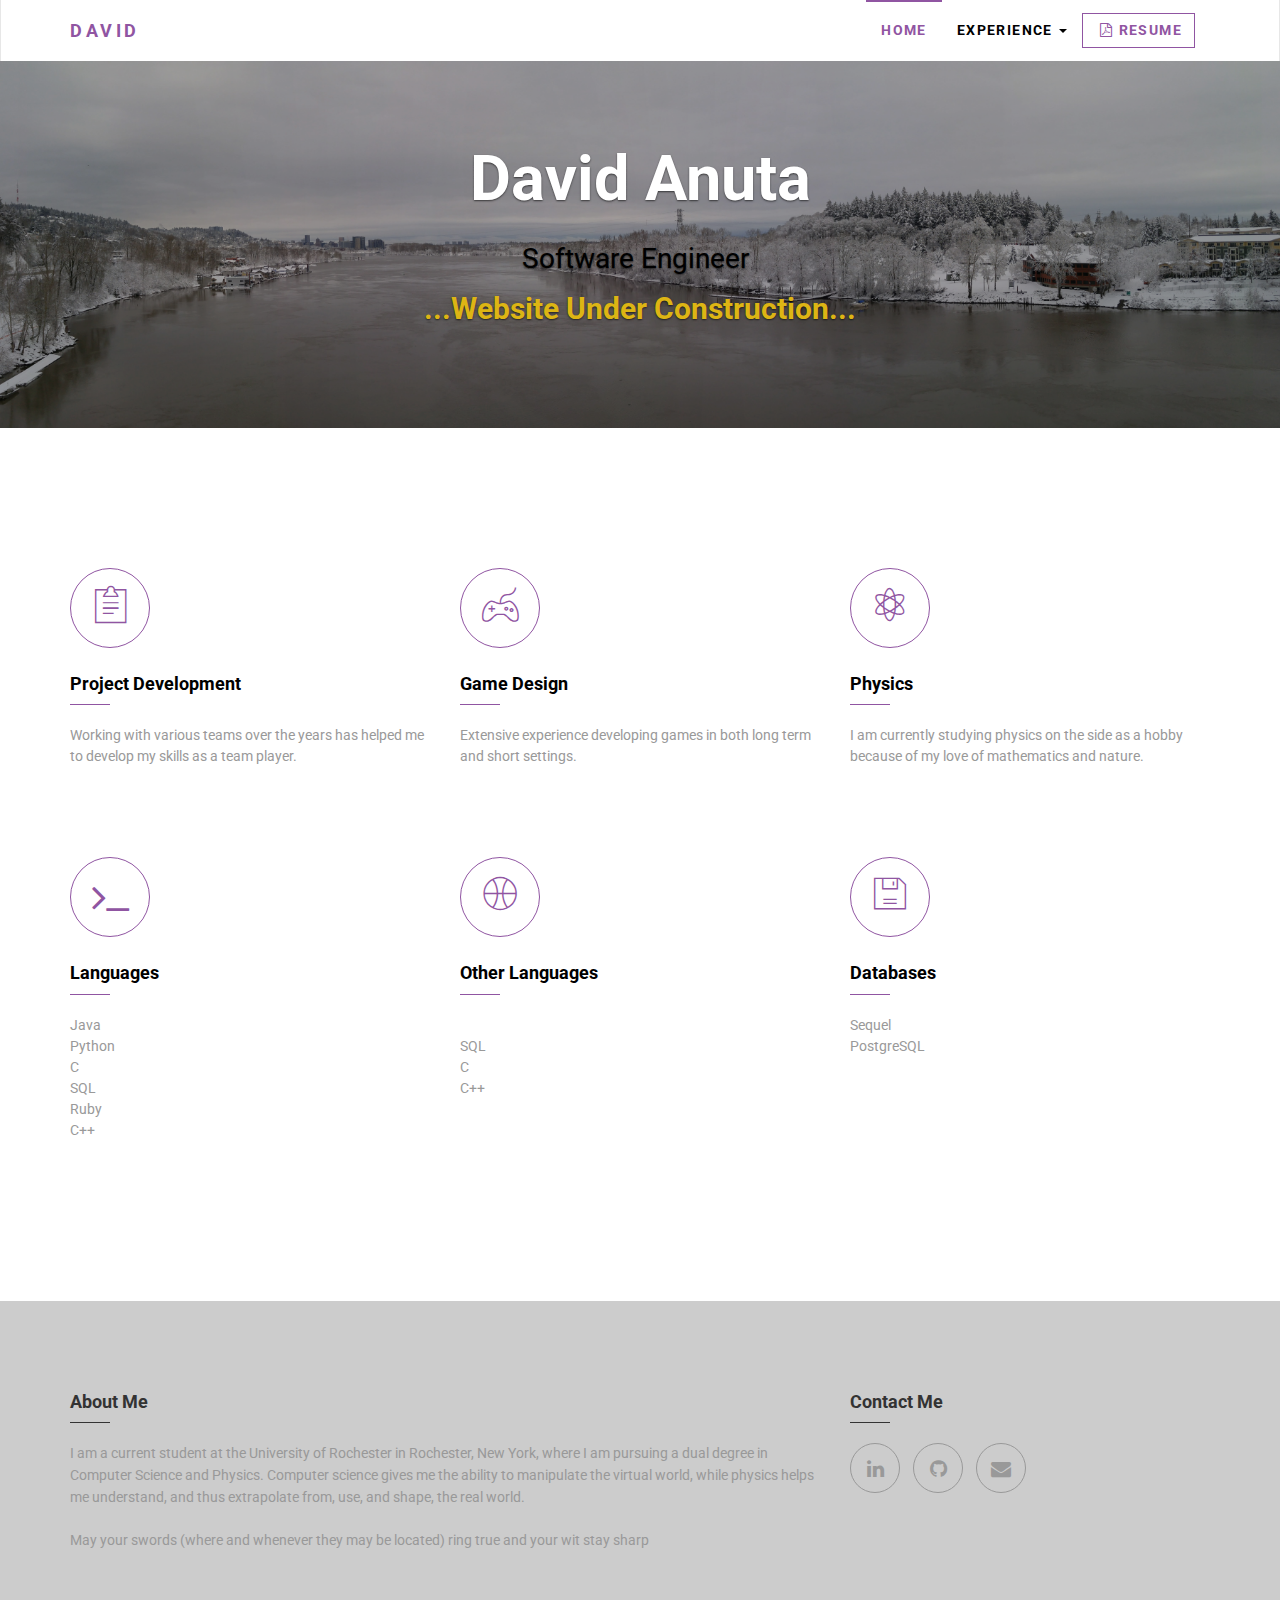
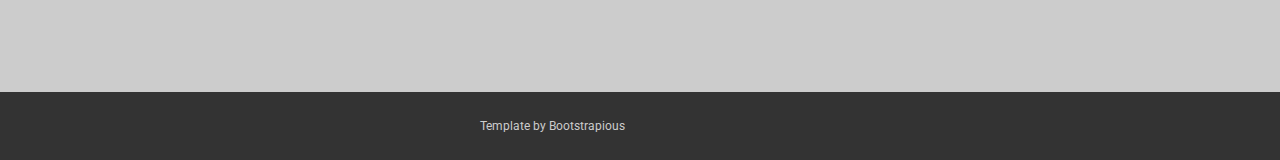
==== commit 3a41b291: "Removing unfinished pages from navbar" ====
--- a/index.html
+++ b/index.html
@@ -3,7 +3,7 @@
 @Date:   2016-12-13 11:48:52
 @Email:  danuta@u.rochester.edu
 @Last modified by:   DivineEnder
-@Last modified time: 2017-03-21 21:37:06
+@Last modified time: 2017-03-21 21:42:32
 -->
 
 
@@ -57,7 +57,7 @@
 					<div id="navigation" class="collapse navbar-collapse navbar-right">
 						<ul class="nav navbar-nav">
 							<li class="active"><a href="index.html">Home</a></li>
-							<li><a href="text.html">About Me</a></li>
+							<!-- <li><a href="text.html">About Me</a></li> -->
 							<li class="dropdown"><a href="#" data-toggle="dropdown" class="dropdown-toggle">Experience <b class="caret"></b></a>
 								<ul class="dropdown-menu">
 									<li><a href="https://sites.google.com/site/teamhenryogpc/dev-blog">Full Circle</a></li>
@@ -65,7 +65,6 @@
 									<li><a href="#">Hackatons</a></li>
 								</ul>
 							</li>
-							<li><a href="contact.html">Contact</a></li>
 						</ul><a href="docs/DavidAnutaResume.pdf" class="btn navbar-btn btn-ghost"><i class="fa fa-file-pdf-o"></i>Resume</a>
 					</div>
 				</div>
@@ -91,15 +90,6 @@
 			</div>
 		</div>
 
-		<!-- <section>
-			<div class="container">
-				<h2>Who am I?</h2>
-				<p class="lead">My name is David Anuta. I am currently a Sophomore at the University of Rochester, located in Rochester, New York. There, I study both Computer Science and Physics.</p>
-				<p>My course in life may not yet be defined, but I love the journey and all the backroads that it takes me on (even the sketchy ones).</p>
-				<p><a class="btn btn-ghost">Read more</a></p>
-			</div>
-		</section> -->
-
 		<!-- <section class="background-gray-lightest">
 			<div class="container">
 				<div class="row">
@@ -136,7 +126,6 @@
 			<div class="container clearfix">
 				<div class="row services">
 					<div class="col-md-12">
-						<!-- <h2 class="h1">Skills</h2> -->
 						<div class="row">
 							<div class="col-sm-4">
 								<div class="box box-services">
@@ -181,56 +170,6 @@
 								</div>
 							</div>
 						</div>
-
-						<!-- <h2 class="h1">Developer Skills</h2>
-						<div class="row">
-							<div class="col-sm-4">
-								<div class="box box-services">
-									<div class="icon"><i class="fa fa-terminal"></i></div>
-									<h4 class="heading">Languages</h4>
-									<p>Java<br>Python<br>C<br>SQL<br>Ruby<br>C++</p>
-								</div>
-							</div>
-							<div class="col-sm-4">
-								<div class="box box-services">
-									<div class="icon"><i class="pe-7s-ball"></i></div>
-									<h4 class="heading">Other Languages</h4>
-									<p><br>SQL<br>C<br>C++</p>
-								</div>
-							</div>
-							<div class="col-sm-4">
-								<div class="box box-services">
-									<div class="icon"><i class="pe-7s-diskette"></i></div>
-									<h4 class="heading">Databases</h4>
-									<p>Sequel<br>PostgreSQL</p>
-								</div>
-							</div>
-						</div> -->
-
-						<!-- <h2 class="h1">Tools</h2>
-						<div class="row">
-							<div class="col-sm-4">
-								<div class="box box-services">
-									<div class="icon"><i class="pe-7s-monitor"></i></div>
-									<h4 class="heading">Consulting</h4>
-									<p>Fifth abundantly made Give sixth hath. Cattle creature i be don't them.</p>
-								</div>
-							</div>
-							<div class="col-sm-4">
-								<div class="box box-services">
-									<div class="icon"><i class="pe-7s-signal"></i></div>
-									<h4 class="heading">Email Marketing</h4>
-									<p>Advantage old had otherwise sincerity dependent additions. It in adapted natural.</p>
-								</div>
-							</div>
-							<div class="col-sm-4">
-								<div class="box box-services">
-									<div class="icon"><i class="pe-7s-id"></i></div>
-									<h4 class="heading">UX &amp; UI</h4>
-									<p>Am terminated it excellence invitation projection as. She graceful shy. </p>
-								</div>
-							</div>
-						</div> -->
 					</div>
 				</div>
 			</div>
